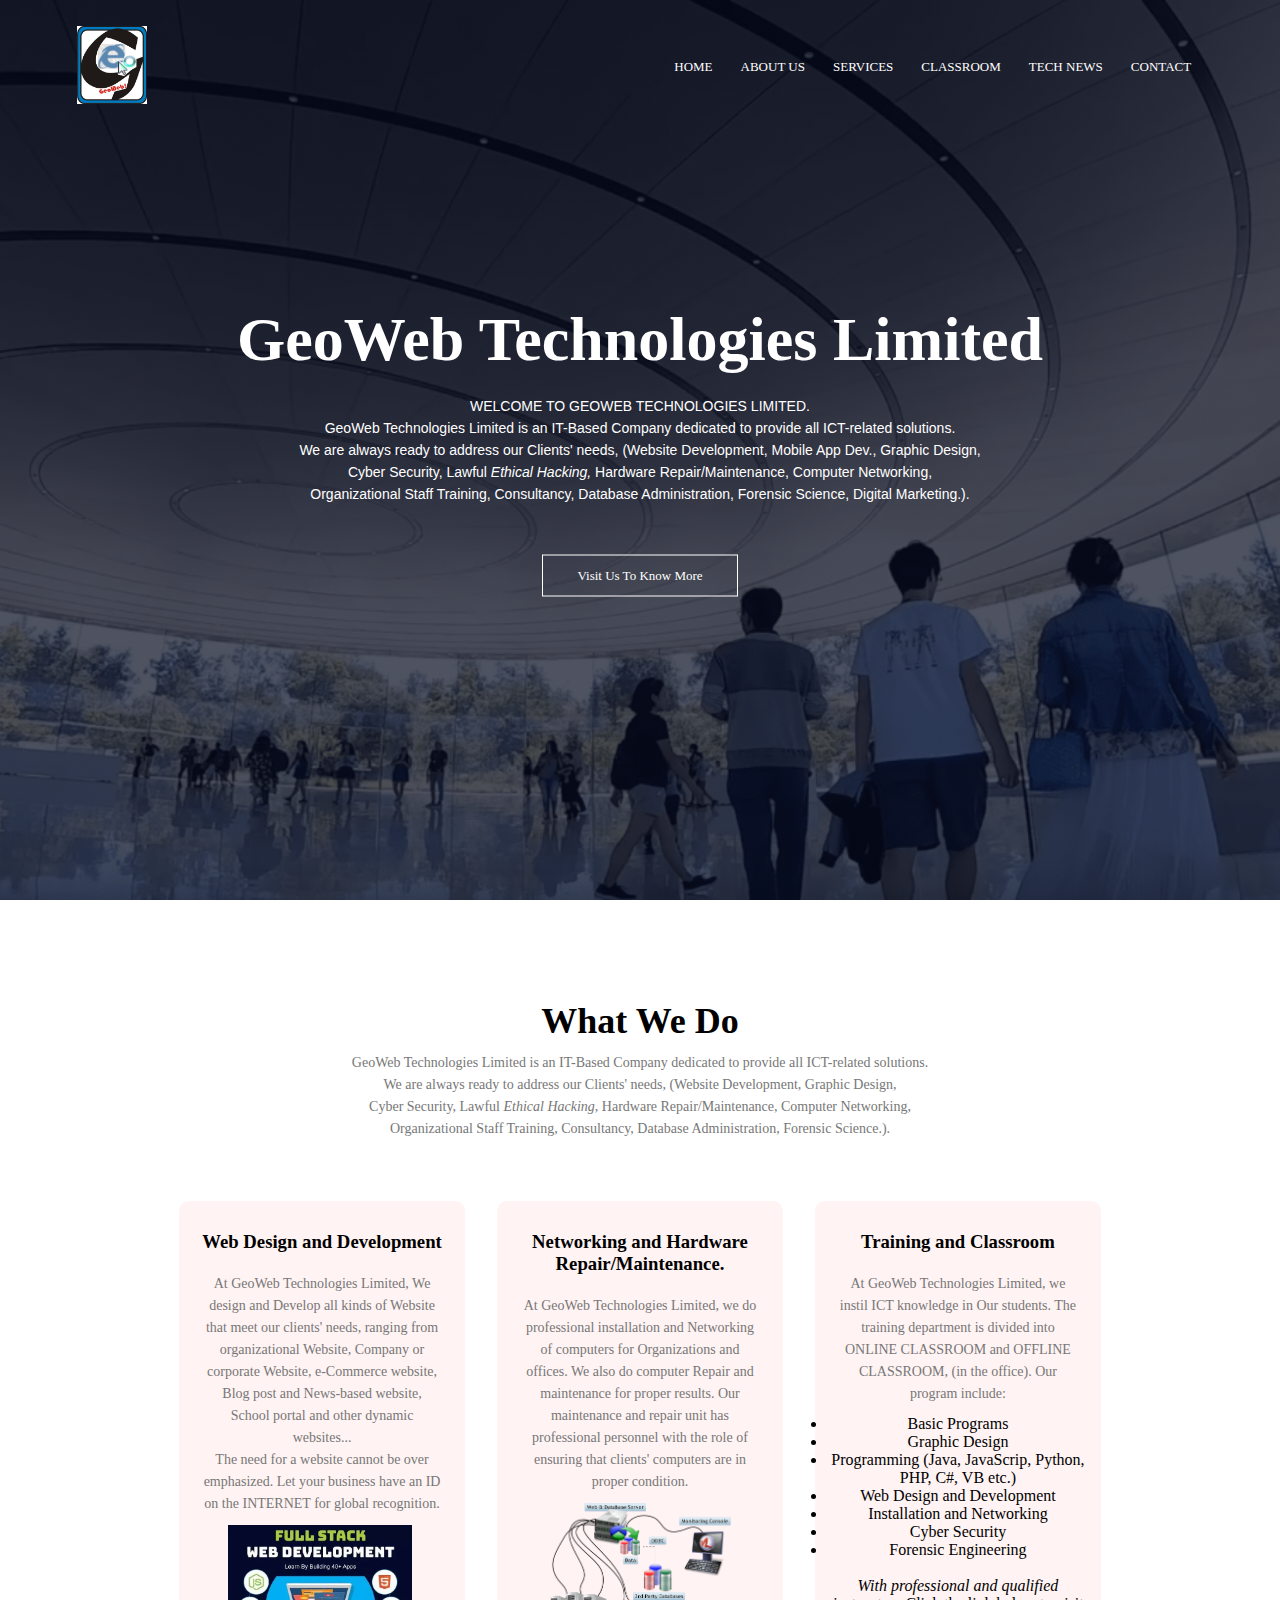
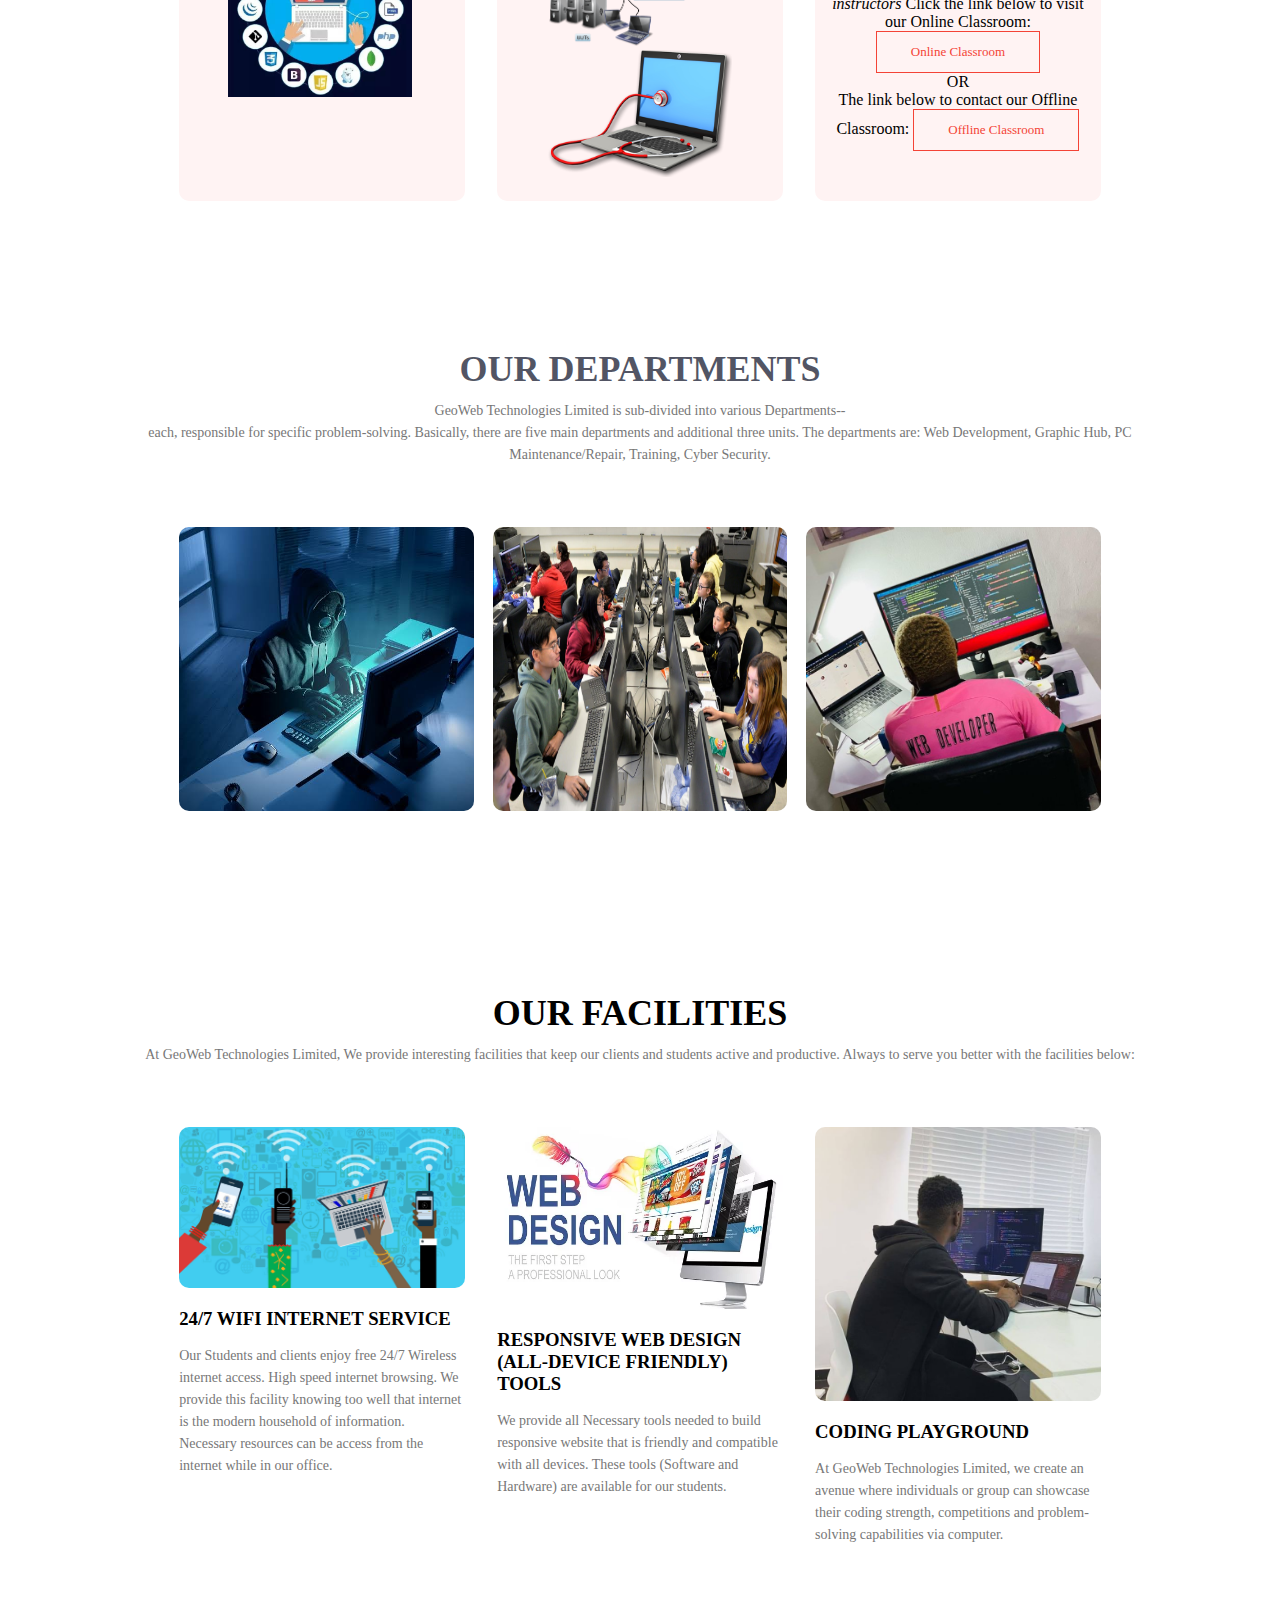
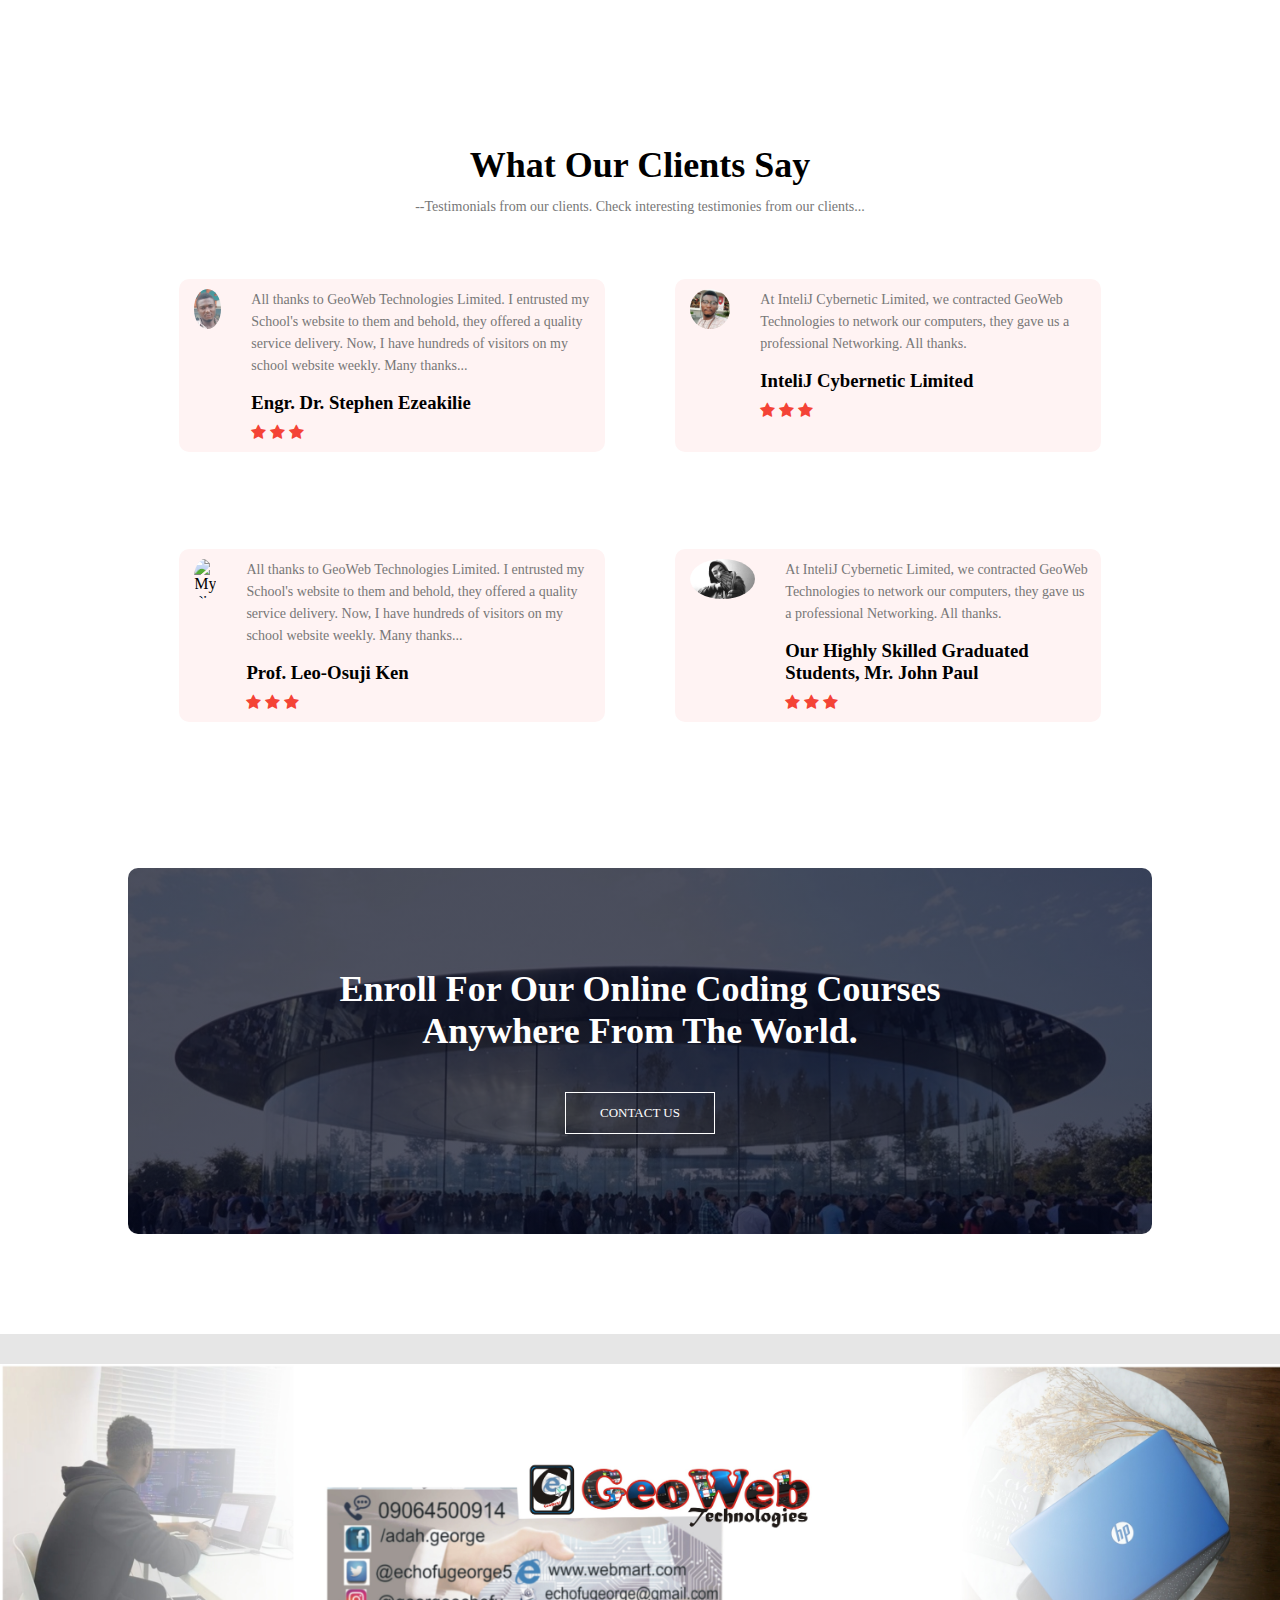
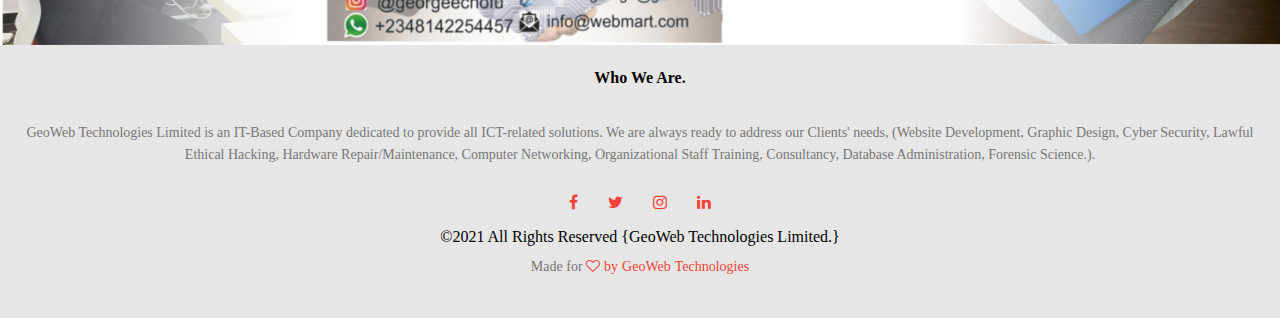
==== index.html @ 6d097b34 "Add files via upload" ====
<!DOCTYPE html>
<html lang="en">

<head>
    <meta charset="UTF-8">
    <meta http-equiv="X-UA-Compatible" content="IE=edge">
    <meta name="viewport" content="width=device-width, initial-scale=1.0">
    <meta name="description"
        content="Discover the innovative world of GeoWeb. The household of IDEA, INNOVATION, CREATIVITY... We touch lives from the base. Web Development, Graphic Design, Advertisement and many more">
    <title>GeoWeb Technologies Ltd.</title>
    <link rel="stylesheet" href="Style.css">
    <link rel="stylesheet" href="https://stackpath.bootstrapcdn.com/font-awesome/4.7.0/css/font-awesome.min.css">
   
    <link rel="icon" href="images/MyLogo.JPG" type="image/x-icon">
</head>

<body>
    <section class="header">
        <nav>
            <a href="index.html"><img src="images/MyLogo.JPG" alt="MyLogo"></a>
            <div class="nav-links" id="navLinks">
                <i class="fa fa-times" onclick="hideMenu()"></i>
                <ul>
                    <li><a href="index.html">HOME</a></li>
                    <li><a href="About.html">ABOUT US</a></li>
                    <li><a href="Sevices.html">SERVICES</a></li>
                    <li><a href="classroom.html">CLASSROOM</a></li>
                    <li><a href="TechNews.html">TECH NEWS</a></li>
                    <li><a href="Contact.html">CONTACT</a></li>
                </ul>
            </div>
            <i class="fa fa-bars" onclick="showMenu()"></i>
        </nav>
        <div class="text-box">
            <h1>GeoWeb Technologies Limited</h1>
            <p>
                <strong> WELCOME TO GEOWEB TECHNOLOGIES LIMITED. </strong> <br>
                GeoWeb Technologies Limited is an IT-Based Company dedicated to
                provide all ICT-related solutions. <br> We are always ready to address our
                Clients' needs, (Website Development, Mobile App Dev., Graphic Design, <br> Cyber Security,
                Lawful <em> Ethical Hacking,</em> Hardware Repair/Maintenance,
                Computer Networking, <br> Organizational Staff Training, Consultancy,
                Database Administration, Forensic Science, Digital Marketing.).
            </p>
            <a class="hero-btn" href="Contact.html">Visit Us To Know More</a>
        </div>

    </section>
    <!---What we do-->
    <section class="course">
        <h1>
            What We Do
        </h1>
        <p>GeoWeb Technologies Limited is an IT-Based Company dedicated to
            provide all ICT-related solutions. <br> We are always ready to address our
            Clients' needs, (Website Development, Graphic Design, <br> Cyber Security,
            Lawful <em> Ethical Hacking,</em> Hardware Repair/Maintenance,
            Computer Networking, <br> Organizational Staff Training, Consultancy,
            Database Administration, Forensic Science.).</p>
        <div class="row">
            <div class="course-col">
                <h3>Web Design and Development</h3>
                <p>
                    At GeoWeb Technologies Limited, We design and Develop all kinds of
                    Website that meet our clients' needs, ranging from organizational Website,
                    Company or corporate Website, e-Commerce website,
                    Blog post and News-based website, School portal and other dynamic websites...
                    <br> The need for a website cannot be over emphasized. Let your business have an ID on the INTERNET
                    for global recognition.
                </p>
                <img class="network" src="images/Advert/webtools.jpeg" alt="pic">
                <img class="network" src="images/accessories.jpg" alt="">
            </div>
            <div class="course-col">
                <h3>Networking and Hardware Repair/Maintenance.</h3>
                <p>
                    At GeoWeb Technologies Limited, we do professional installation and Networking of
                    computers for Organizations and offices. We also do computer Repair and maintenance for proper
                    results.
                    Our maintenance and repair unit has professional personnel with the role of
                    ensuring that clients' computers are in proper condition.

                </p>
                <img class="network1" src="images/network1.png" alt="pic">
                <img class="network" src="images/maint2.png" alt="pic">
            </div>
            <div class="course-col">
                <h3>Training and Classroom</h3>
                <p>
                    At GeoWeb Technologies Limited, we instil ICT knowledge in Our students.
                    The training department is divided into
                    <strong>ONLINE CLASSROOM</strong> and <strong>OFFLINE CLASSROOM,</strong> (in the office).
                    Our program include: <ul>
                        <li>Basic Programs</li>
                        <li>Graphic Design</li>
                        <li>Programming (Java, JavaScrip, Python, PHP, C#, VB etc.)</li>
                        <li>Web Design and Development</li>
                        <li>Installation and Networking</li>
                        <li>Cyber Security</li>
                        <li>Forensic Engineering </li>
                    </ul> <br>
                    <em> With professional and qualified instructors </em>

                
                Click the link below to visit our Online Classroom:
                <a href="https://classroom.google.com/" class="hero-btn red-btn">Online Classroom</a> <br> OR <br>
                The link below to contact our Offline Classroom:
                <a href="" class="hero-btn red-btn">Offline Classroom</a>
            </div>
        </div>
    </section>
    <!---Different Departments-->
    <section class="dept">
        <h1>OUR DEPARTMENTS</h1>
        <p>GeoWeb Technologies Limited is sub-divided into various Departments-- <br>
            each, responsible for specific problem-solving. Basically, there are five
            main departments and additional three units. The departments are:
            Web Development, Graphic Hub, PC Maintenance/Repair, Training, Cyber Security.

        </p>
        <div class="row">
            <div class="dept-col">
                <img src="images/Code/anonymous1.jpeg" alt="Dept 1">
                <div class="layer">
                    <h3>CYBER SECURITY</h3>
                </div>

            </div>
            <div class="dept-col">
                <img src="images/security.PNG" alt="Dept 1">
                <div class="layer">
                    <h3>TRAINING DEPT.</h3>
                </div>

            </div>
            <div class="dept-col">
                <img src="images/Code/codec1.png" alt="Dept 1">
                <div class="layer">
                    <h3>WEB DEVELOPMENT</h3>
                </div>

            </div>
        </div>
    </section>
    <!--Facilities-->
    <section class="facilities">
        <h1>OUR FACILITIES</h1>
        <p>
            At GeoWeb Technologies Limited, We provide interesting facilities
            that keep our clients and students active and productive. Always to
            serve you better with the facilities below:
        </p>
        <div class="row">
            <div class="facilities-col">
                <img src="images/wifi.jpg" alt="Computer lab">
                <h3>24/7 WIFI INTERNET SERVICE</h3>
                <P>
                    Our Students and clients enjoy free 24/7 Wireless internet access.
                    High speed internet browsing. We provide this facility knowing too
                    well that internet is the modern household of information. Necessary resources
                    can be access from the internet while in our office.
                </P>

            </div>
            <div class="facilities-col">
                <img src="images/web4.PNG" alt="Computer lab">
                <h3>RESPONSIVE WEB DESIGN (ALL-DEVICE FRIENDLY) TOOLS</h3>
                <P>
                    We provide all Necessary tools needed to build responsive website
                    that is friendly and compatible with all devices. These tools (Software and Hardware) are
                    available for our students.
                </P>
            </div>
            <div class="facilities-col">
                <img src="images/Code/codec2.png" alt="Computer lab">
                <h3>CODING PLAYGROUND</h3>
                <P>
                    At GeoWeb Technologies Limited, we create an avenue where individuals
                    or group can showcase their coding strength, competitions and problem-solving capabilities via
                    computer.

                </P>
            </div>
        </div>

    </section>
    <!--Testimonials-->
    <section class="testimonials">
        <h1>What Our Clients Say</h1>
        <p>
            --Testimonials from our clients. Check interesting testimonies
            from our clients...
        </p>
        <div class="row">
            <div class="testimonials-col">
                <img src="images/testimonial.jpg" alt="My Pic">
                <div>
                    <p>
                        All thanks to GeoWeb Technologies Limited. I entrusted my
                        School's website to them and behold, they offered a quality service
                        delivery. Now, I have hundreds of visitors on my school website weekly. Many thanks...
                    </p>
                    <h3>Engr. Dr. Stephen Ezeakilie</h3>
                    <i class="fa fa-star"></i>
                    <i class="fa fa-star"></i>
                    <i class="fa fa-star"></i>
                    <i class="fa fa-star-0"></i>
                </div>
            </div>
            <div class="testimonials-col">
                <img src="images/testimonial2.jpg" alt="Group Pic">
                <div>
                    <p>
                        At InteliJ Cybernetic Limited, we contracted GeoWeb Technologies to network our
                        computers, they gave us a professional Networking. All thanks.
                    </p>
                    <h3>InteliJ Cybernetic Limited</h3>
                    <i class="fa fa-star"></i>
                    <i class="fa fa-star"></i>
                    <i class="fa fa-star"></i>
                    <i class="fa fa-star-half-0"></i>
                </div>
            </div>
        </div>
        <div class="row">
            <div class="testimonials-col">
                <img src="images/jj.jpg" alt="My Pic">
                <div>
                    <p>
                        All thanks to GeoWeb Technologies Limited. I entrusted my
                        School's website to them and behold, they offered a quality service
                        delivery. Now, I have hundreds of visitors on my school website weekly. Many thanks...
                    </p>
                    <h3>Prof. Leo-Osuji Ken</h3>
                    <i class="fa fa-star"></i>
                    <i class="fa fa-star"></i>
                    <i class="fa fa-star"></i>
                    <i class="fa fa-star-0"></i>
                </div>
            </div>
            <div class="testimonials-col">
                <img src="images/powerful.jpeg" alt="Group Pic">
                <div>
                    <p>
                        At InteliJ Cybernetic Limited, we contracted GeoWeb Technologies to network our
                        computers, they gave us a professional Networking. All thanks.
                    </p>
                    <h3>Our Highly Skilled Graduated Students, Mr. John Paul</h3>
                    <i class="fa fa-star"></i>
                    <i class="fa fa-star"></i>
                    <i class="fa fa-star"></i>
                    <i class="fa fa-star-half-0"></i>
                </div>
            </div>
        </div>
    </section>
    <!--Call To Action-->
    <section class="cta">
        <h1>
            Enroll For Our Online Coding Courses <br> Anywhere From
            The World.
        </h1>
        <a class="hero-btn" href="Contact.html">CONTACT US</a>
    </section>

    <!--Footer-->
    <section class="footer">
        <img class="geoweb" src="images/GeoWeb1.JPG" alt="footer Pic">
        <h4>
            Who We Are.
        </h4>
        <p>
            GeoWeb Technologies Limited is an IT-Based Company dedicated to provide all ICT-related solutions.
            We are always ready to address our Clients' needs, (Website Development, Graphic Design,
            Cyber Security, Lawful Ethical Hacking, Hardware Repair/Maintenance, Computer Networking,
            Organizational Staff Training, Consultancy, Database Administration, Forensic Science.).
        </p>
        <div class="icons">
            <i class="fa fa-facebook"></i>
            <i class="fa fa-twitter"></i>
            <i class="fa fa-instagram"></i>
            <i class="fa fa-linkedin"></i> <br>
            &COPY;2021 All Rights Reserved {GeoWeb Technologies Limited.}
        </div>
        <p>Made for <i class="fa fa-heart-o"> by GeoWeb Technologies</i></p>
        
    </section>

    <script>
        var navLinks = document.getElementById("navLinks");

        function showMenu() {
            navLinks.style.right = "0";
        }

        function hideMenu() {
            navLinks.style.right = "200px";
        }
    </script>
</body>

</html>
---- Style.css ----
* {
  margin: 0;
  padding: 0;
}
.header {
  min-height: 100vh;
  width: 100%;
  background-image: linear-gradient(rgba(4, 9, 30, 0.7), rgba(4, 9, 30, 0.7)),
    url(images/7.png);
  background-position: center;
  background-size: cover;
  position: relative;
}
nav {
  display: flex;
  padding: 2% 6%;
  justify-content: space-between;
  align-items: center;
}
nav img {
  width: 70px;
}
.nav-links {
  flex: 1;
  text-align: right;
}
.nav-links ul li {
  list-style: none;
  display: inline-block;
  padding: 8px 12px;
  position: relative;
}
.nav-links ul li a {
  color: white;
  text-decoration: none;
  font-size: 13px;
}
.nav-links ul li::after {
  content: "";
  width: 0%;
  height: 2px;
  background: #f44336;
  display: block;
  align-self: auto;
  transition: 0.5s;
}
.nav-links ul li:hover::after {
  width: 100%;
}
.text-box {
  width: 90%;
  color: #fff;
  position: absolute;
  top: 50%;
  left: 50%;
  transform: translate(-50%, -50%);
  text-align: center;
}
.text-box h1 {
  font-size: 62px;
}
.text-box p {
  margin: 10px 0 40px;
  font-size: 14px;

  font-family: Arial, Helvetica, sans-serif;
  color: #fff;
}
.hero-btn {
  display: inline-block;
  text-decoration: none;
  color: #fff;
  border: 1px solid #fff;
  padding: 12px 34px;
  font-size: 13px;
  background: transparent;
  position: relative;
  cursor: pointer;
}
.hero-btn:hover {
  border: 1px solid #f44336;
  background: #f44336;
  transition: 1s;
}
nav .fa {
  display: none;
}
@media (max-width: 700px) {
  .text-box h1 {
    font-size: 20px;
  }
  .nav-links ul li {
    display: block;
  }
  .nav-links {
    position: fixed;
    background: #f44336;
    height: 100vh;
    width: 200px;
    top: 0;
    right: -200px;
    text-align: left;
    z-index: 2;
    transition: 1s;
  }
  nav .fa {
    display: block;
    color: #fff;
    margin: 10px;
    font-size: 22px;
    cursor: pointer;
  }
  .nav-links ul {
    padding: 30px;
  }
}
/*-----What we do -----*/
.course {
  width: 80%;
  margin: auto;
  text-align: center;
  padding-top: 100px;
}
h1 {
  font-size: 36px;
  font-weight: 600;
}
p {
  color: #777;
  font-size: 14px;
  font-weight: 300;
  line-height: 22px;
  padding: 10px;
}
.row {
  margin: 5%;
  display: flex;
  justify-content: space-between;
}
.course-col {
  flex-basis: 31%;
  background: #fff3f3;
  border-radius: 10px;
  margin-bottom: 5%;
  padding: 20px 12px;
  box-sizing: border-box;
}
h3 {
  text-align: center;
  font-weight: 600;
  margin: 10px 0;
}
.course-col:hover {
  box-shadow: 0 0 20px 0px rgba(0, 0, 0, 0.4);
}
@media (max-width: 700px) {
  .row {
    flex-direction: column;
  }
}
.network {
  width: 70%;
}
.network1 {
  width: 70%;
}
/*-Department Section-*/
.dept {
  width: 80%;
  margin: auto;
  text-align: center;
  padding-top: 50px;
  color: rgba(4, 9, 30, 0.7);
}
.dept-col {
  flex-basis: 32%;
  border-radius: 10px;
  margin-bottom: 30px;
  position: relative;
  overflow: hidden;
}
.dept-col img {
  width: 100%;
  height: 100%;
  display: block;
}
.layer {
  background: transparent;
  width: 100%;
  height: 100%;
  position: absolute;
  top: 0;
  left: 0;
  transition: 1s;
}
.layer:hover {
  background: rgba(226, 0, 0, 0.7);
}
.layer h3 {
  width: 100%;
  font-weight: 500;
  color: #fff;
  font-size: 26px;
  bottom: 0;
  left: 50%;
  transform: translateX(-50%);
  position: absolute;
  opacity: 0;
  transition: 1s;
}
.layer:hover h3 {
  bottom: 49%;
  opacity: 1;
}
/*--OUR FACILITIES--*/
.facilities {
  width: 80%;
  margin: auto;
  text-align: center;
  padding-top: 100px;
}
.facilities-col {
  flex-basis: 31%;
  border-radius: 10px;
  margin-bottom: 5%;
  text-align: left;
}
.facilities-col img {
  width: 100%;
  border-radius: 10px;
}
.facilities-col p {
  padding: 0;
}

.facilities-col h3 {
  margin-top: 16px;
  margin-bottom: 15px;
  text-align: left;
}
/*--Testimonials---*/
.testimonials {
  width: 80%;
  margin: auto;
  padding-top: 100px;
  text-align: center;
}
.testimonials-col {
  flex-basis: 44%;
  border-radius: 10px;
  margin-bottom: 5%;
  text-align: left;
  background: #fff3f3;
  padding: 10px;
  cursor: pointer;
  display: flex;
}
.testimonials-col img {
  height: 40px;
  margin-left: 5px;
  margin-right: 30px;
  border-radius: 50%;
}
.testimonials-col p {
  padding: 0;
}
.testimonials-col h3 {
  margin-top: 15px;
  text-align: left;
}
.testimonials-col .fa {
  color: #f44336;
}
@media (max-width: 700px) {
  .testimonials-col img {
    margin-left: 5px;
    margin-right: 15px;
  }
}
/*Call To Action*/
.cta {
  margin: 100px auto;
  width: 80%;
  background-image: linear-gradient(rgba(4, 9, 30, 0.7), rgba(4, 9, 30, 0.7)),
    url(images/6.jpg);
  background-position: center;
  background-size: cover;
  border-radius: 10px;
  text-align: center;
  padding: 100px 0;
}
.cta h1 {
  color: #fff;
  margin-bottom: 40px;
  padding: 0;
}
@media (max-width: 700px) {
  .cta h1 {
    font-size: 24px;
  }
}
.footer {
  width: 100%;
  text-align: center;
  padding: 30px 0;
  background-color: rgba(146, 145, 145, 0.233);
}
.footer h4 {
  margin-bottom: 25px;
  margin-top: 20px;
  font-weight: 600;
}
.icons .fa {
  color: #f44336;
  margin: 0 13px;
  cursor: pointer;
  padding: 18px 0;
}
.fa-heart-o {
  color: #f44336;
}
.geoweb {
  margin: 0;
  padding: 0;
  width: 100%;
}

/*------About Us Page-----*/
.sub-header {
  height: 50vh;
  width: 100%;
  background-image: linear-gradient(rgba(4, 9, 30, 0.7), rgba(4, 9, 30, 0.7)),
    url(images/11.jpg);
  background-position: center;
  background-size: cover;
  text-align: center;
  color: #fff;
}
.sub-header h1 {
  margin-top: 100px;
}
.about-us {
  width: 80;
  margin: auto;
  padding-top: 80px;
  padding-bottom: 50px;
}
.about-col {
  flex-basis: 48%;
  padding: 30px 2px;
  color: black;
  font-size: large;
}
.about-col img {
  width: 100%;
}
.about-col h1 {
  padding-top: 0;
}
.about-col p {
  padding: 15px 0 25px;
}
.red-btn {
  border: 1px solid #f44336;
  background: transparent;
  color: #f44336;
}
.red-btn:hover {
  color: #fff;
}
.location {
  text-align: center;
}
.services-header {
  height: 50vh;
  width: 100%;
  background-image: linear-gradient(rgba(4, 9, 30, 0.7), rgba(4, 9, 30, 0.7)),
    url(images/2.jpg);
  background-position: center;
  background-size: cover;
  text-align: center;
  color: #fff;
}
.services-header h1 {
  margin-top: 100px;
}

/*--Contact Us Page--*/
.location {
  width: 80%;
  margin: auto;
  padding: 80px 0;
}
.location iframe {
  width: 100%;
}
.contact-us {
  width: 80%;
  margin: auto;
}
.contact-col {
  flex-basis: 48%;
  margin-bottom: 30px;
}
.contact-col div {
  display: flex;
  align-items: center;
  margin-bottom: 40px;
}

.contact-col input,
.contact-col textarea {
  width: 100%;
  padding: 15px;
  margin-bottom: 17px;
  outline: none;
  border: 1px solid #ccc;
  box-sizing: border-box;
}
.microsoft {
  width: 80%;
  padding-top: 20px;
}
/*---Classroom Page----*/
.classroom-header {
  height: 50vh;
  width: 100%;
  background-image: linear-gradient(rgba(4, 9, 30, 0.7), rgba(4, 9, 30, 0.7)),
    url(images/online-classroom.jpg);
  background-position: center;
  background-size: cover;
  text-align: center;
  color: #fff;
}
.online {
  margin-top: 100px;
}

/*----Tech News----*/
.tech-header {
  height: 50vh;
  width: 100%;
  background-image: linear-gradient(rgba(4, 9, 30, 0.7), rgba(4, 9, 30, 0.7)),
    url(images/cyber.jpg);
  background-position: center;
  background-size: cover;
  text-align: center;
  color: #fff;
}
.tech {
  margin-top: 100px;
}
#pic{
   border-radius: 18px;
}
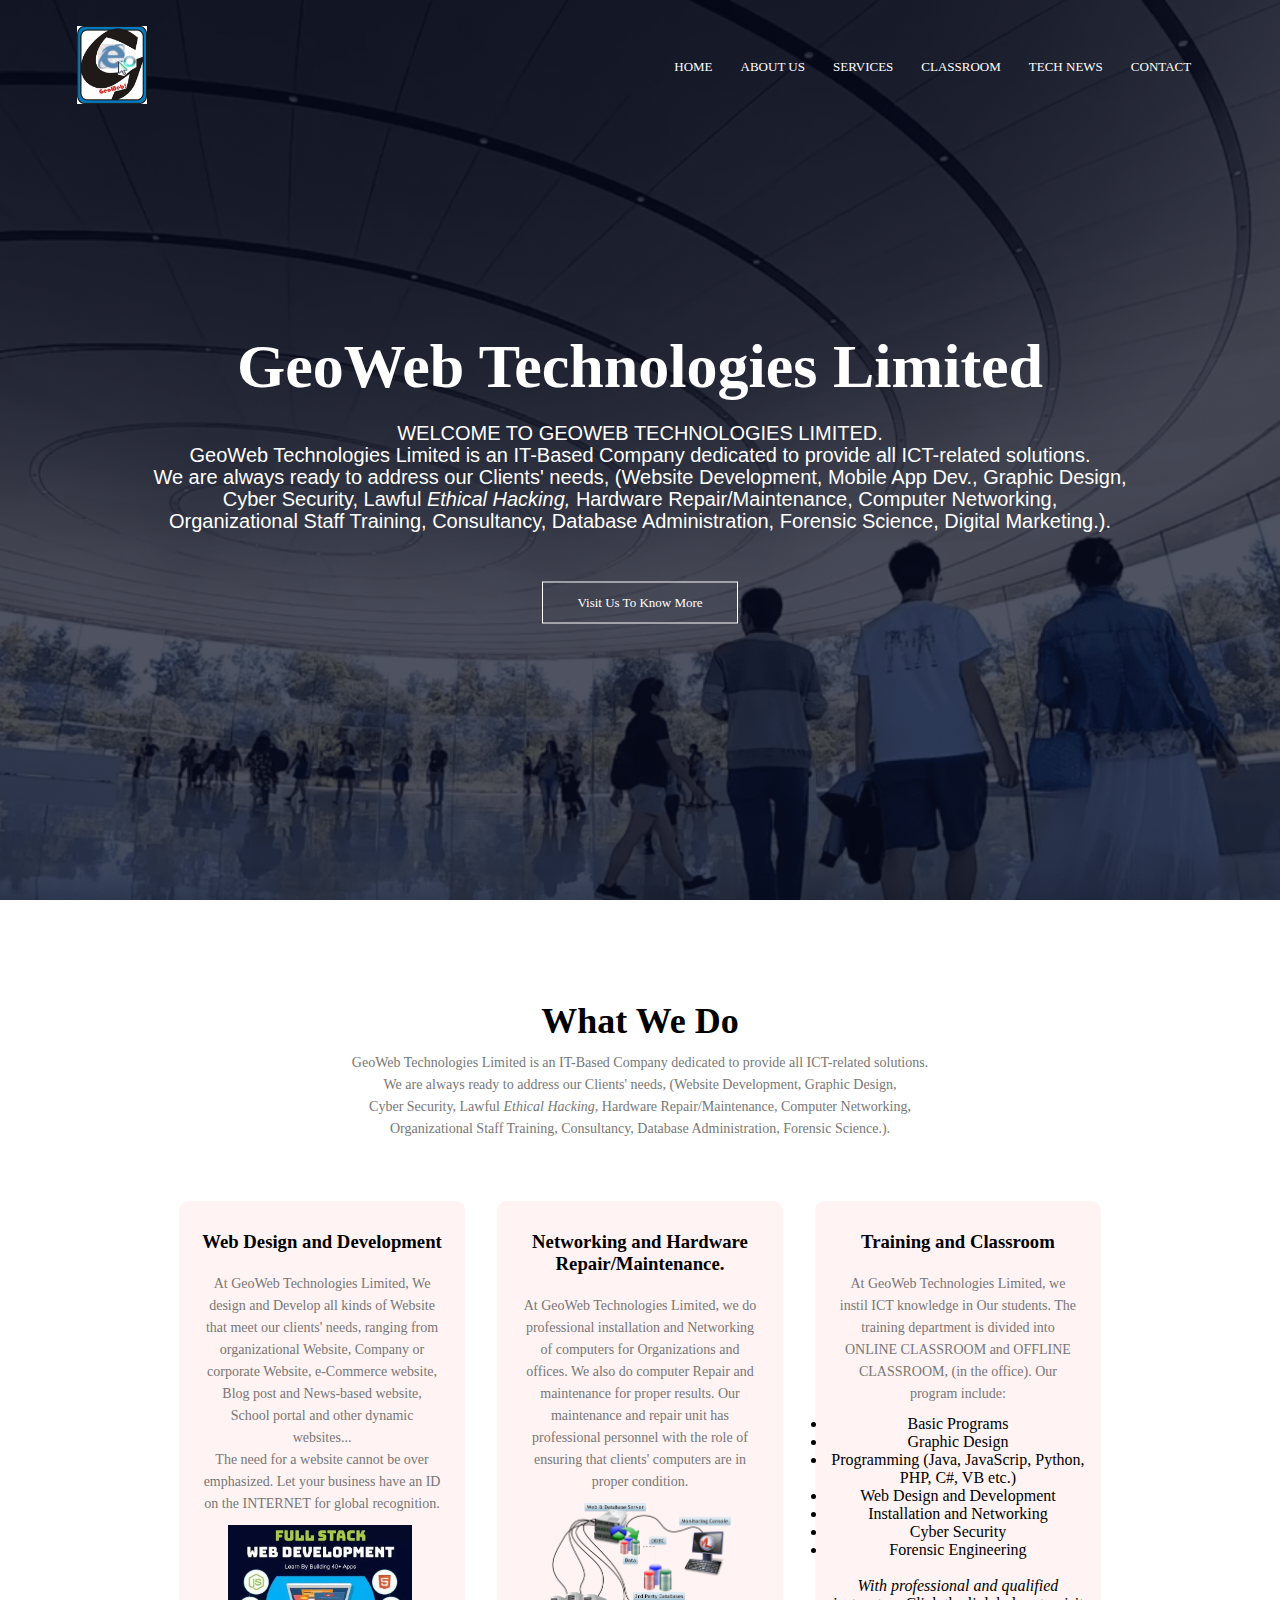
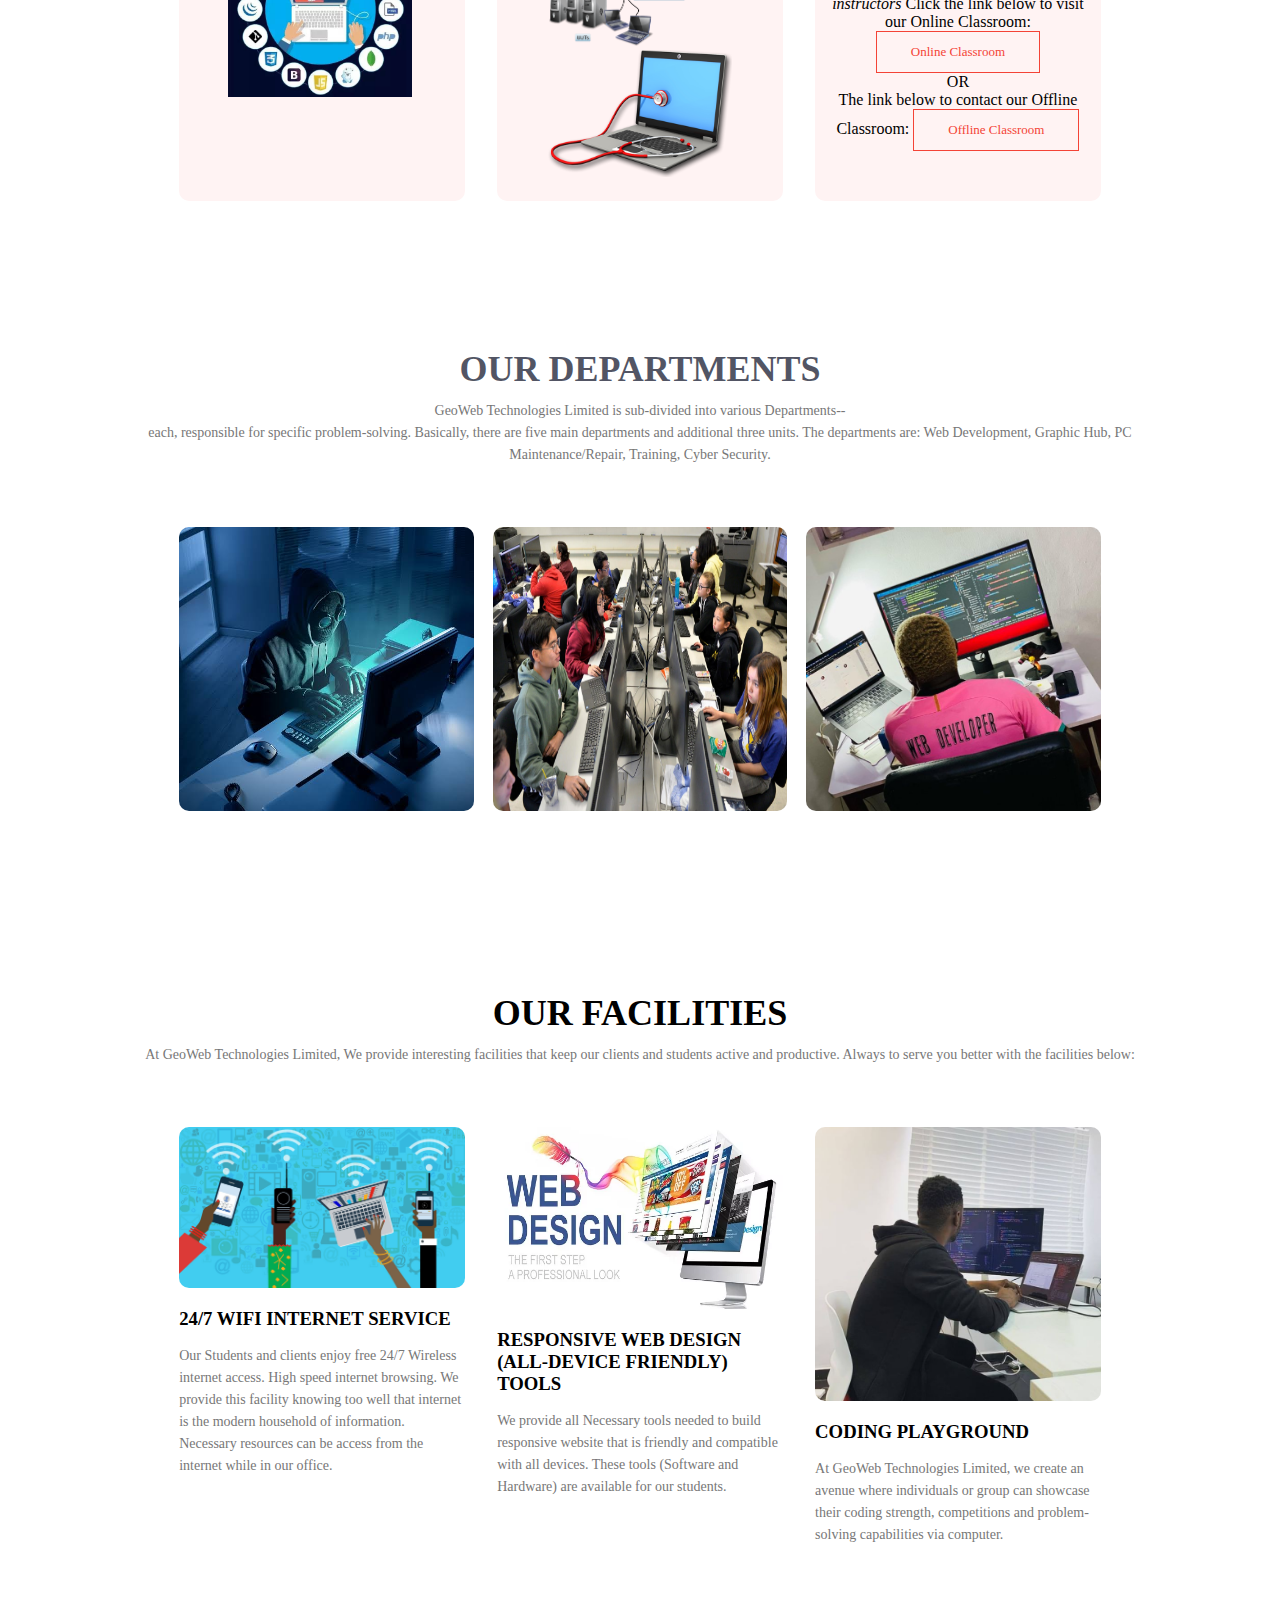
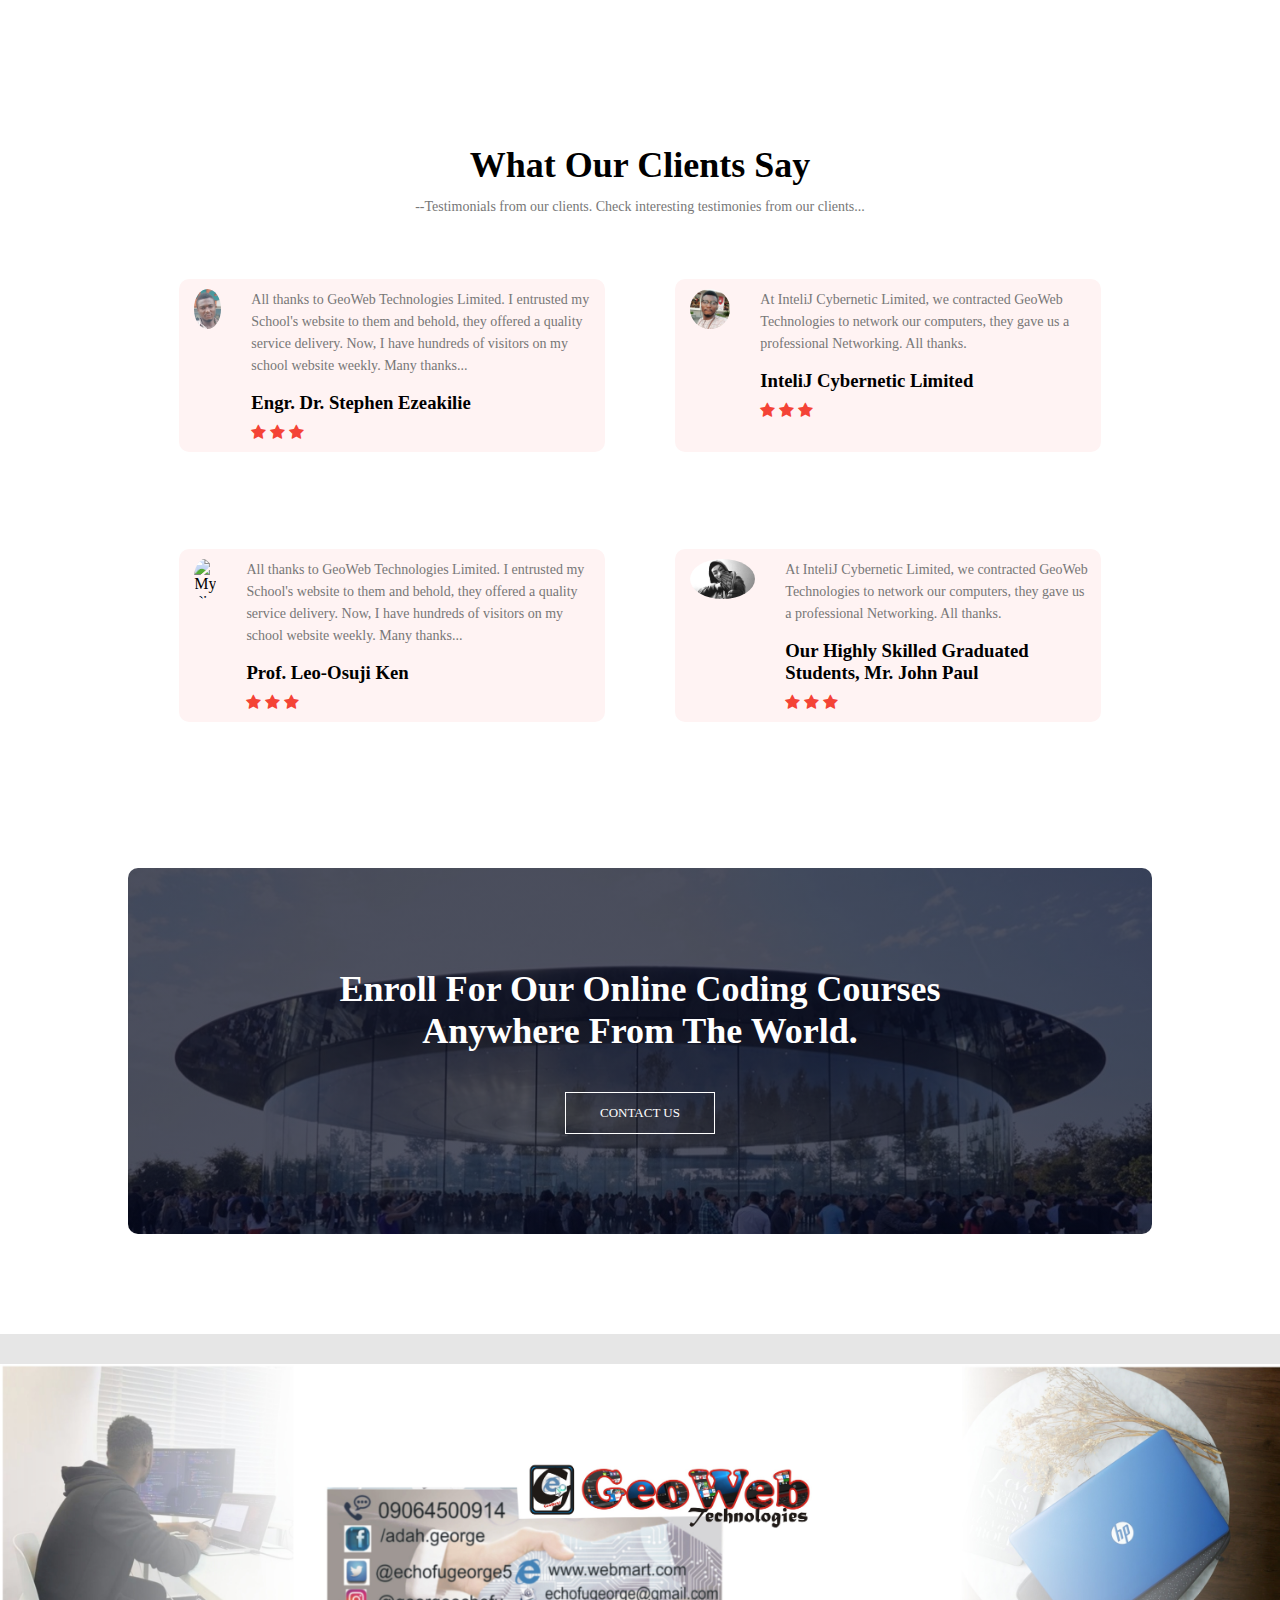
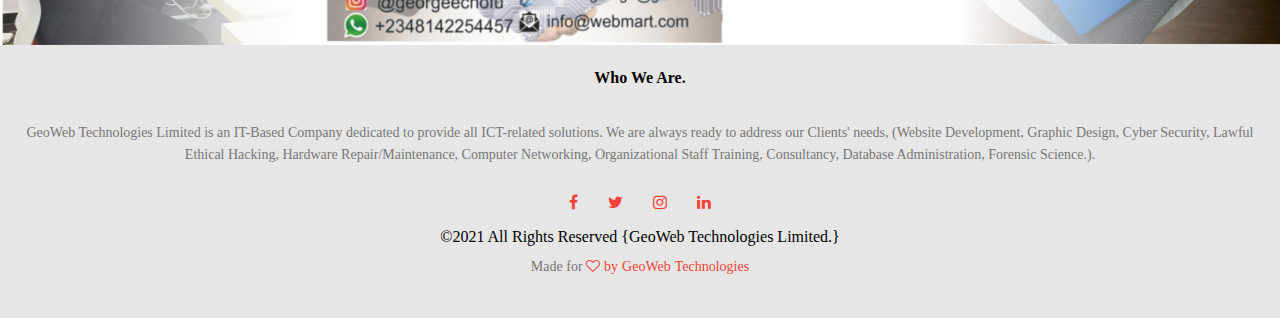
==== commit e888291a: "Update index.html" ====
--- a/index.html
+++ b/index.html
@@ -32,6 +32,9 @@
             <i class="fa fa-bars" onclick="showMenu()"></i>
         </nav>
         <div class="text-box">
+            </br>
+            </br>
+            </br>
             <h1>GeoWeb Technologies Limited</h1>
             <p>
                 <strong> WELCOME TO GEOWEB TECHNOLOGIES LIMITED. </strong> <br>
--- a/Style.css
+++ b/Style.css
@@ -61,7 +61,7 @@
 }
 .text-box p {
   margin: 10px 0 40px;
-  font-size: 14px;
+  font-size: 20px;
 
   font-family: Arial, Helvetica, sans-serif;
   color: #fff;
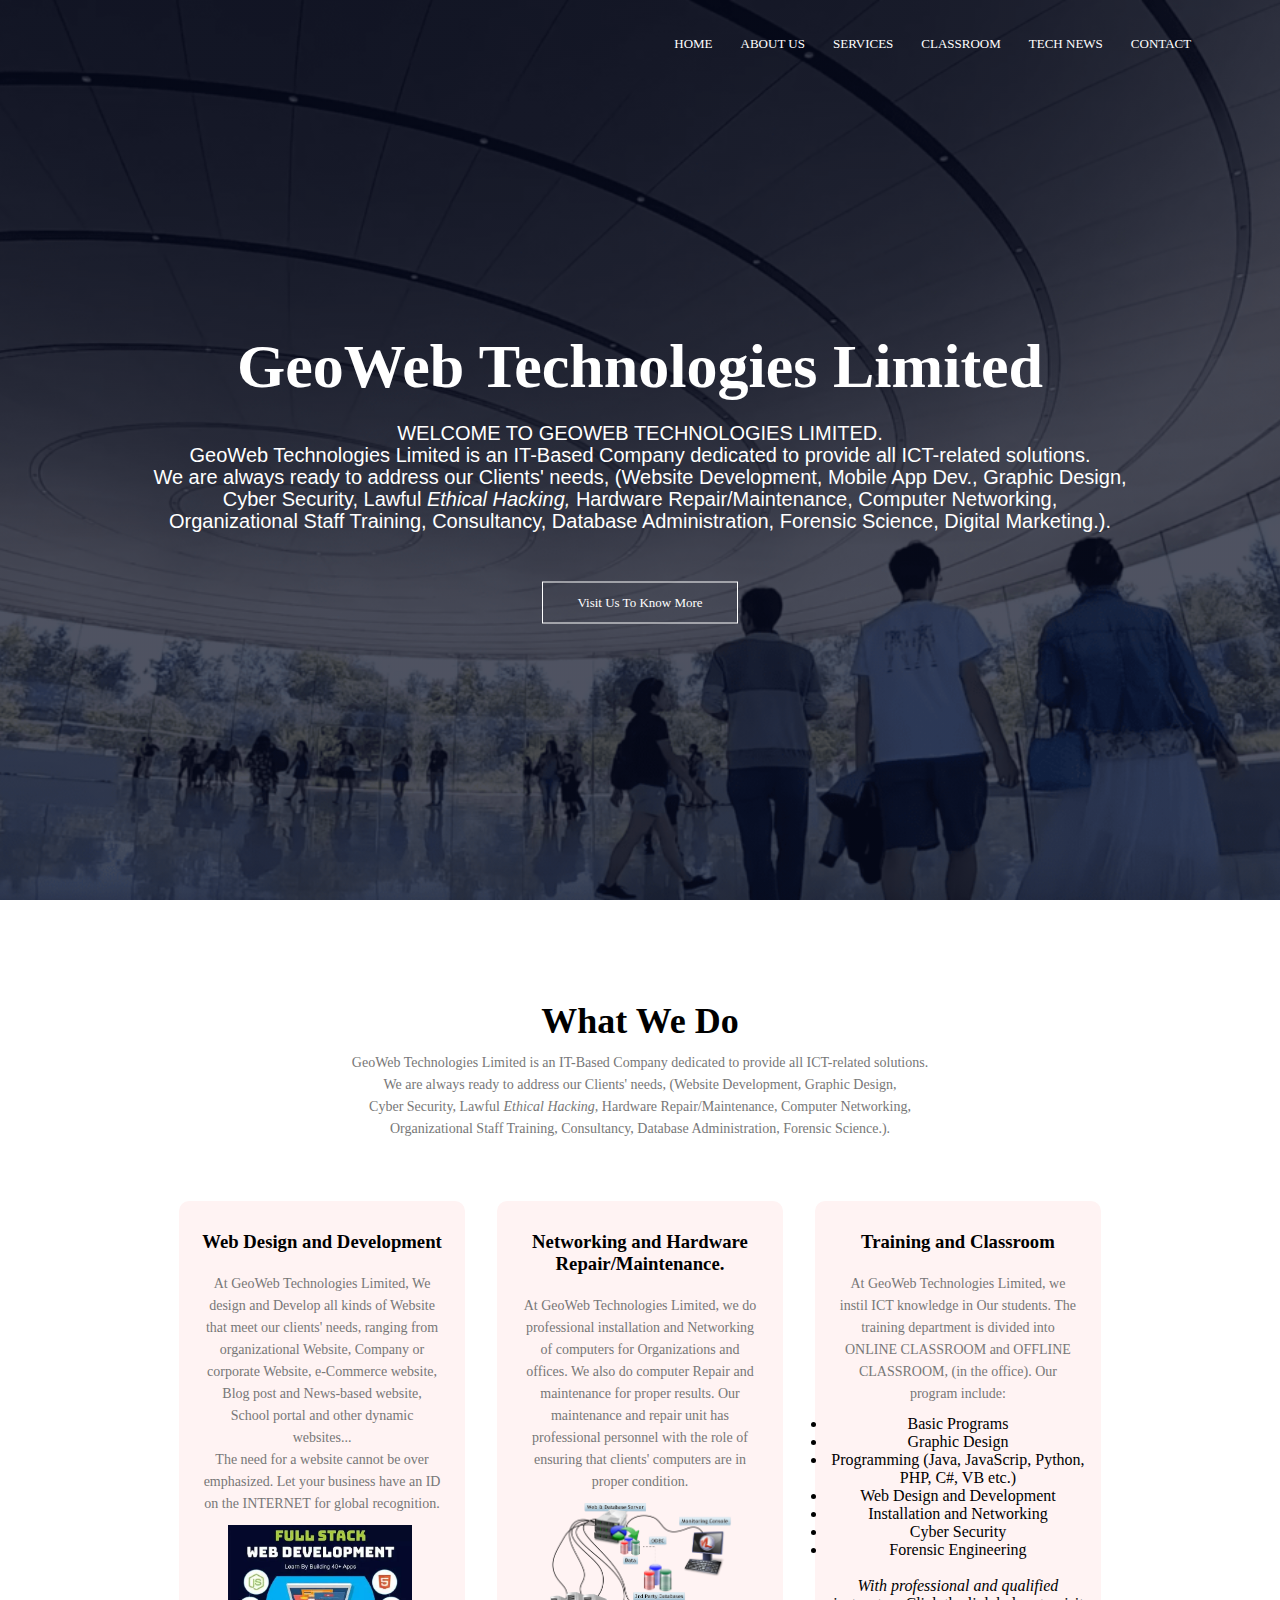
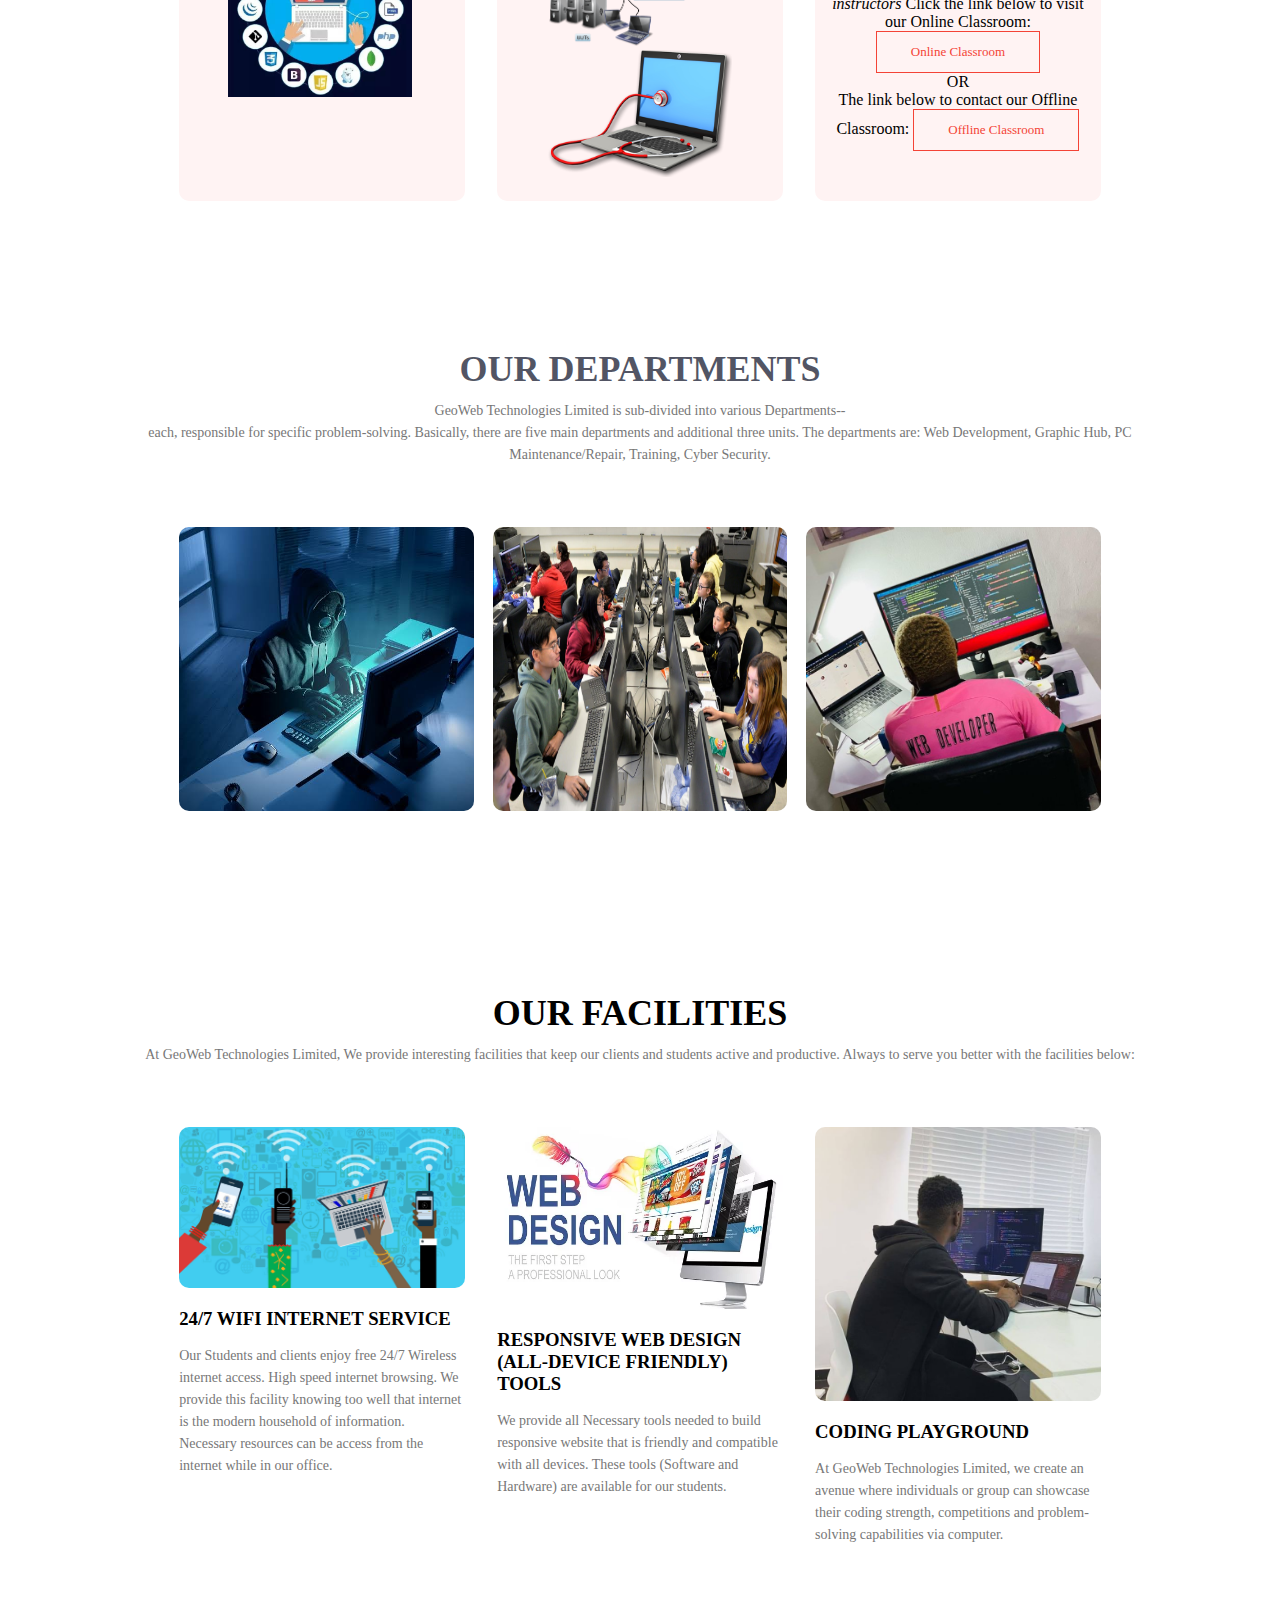
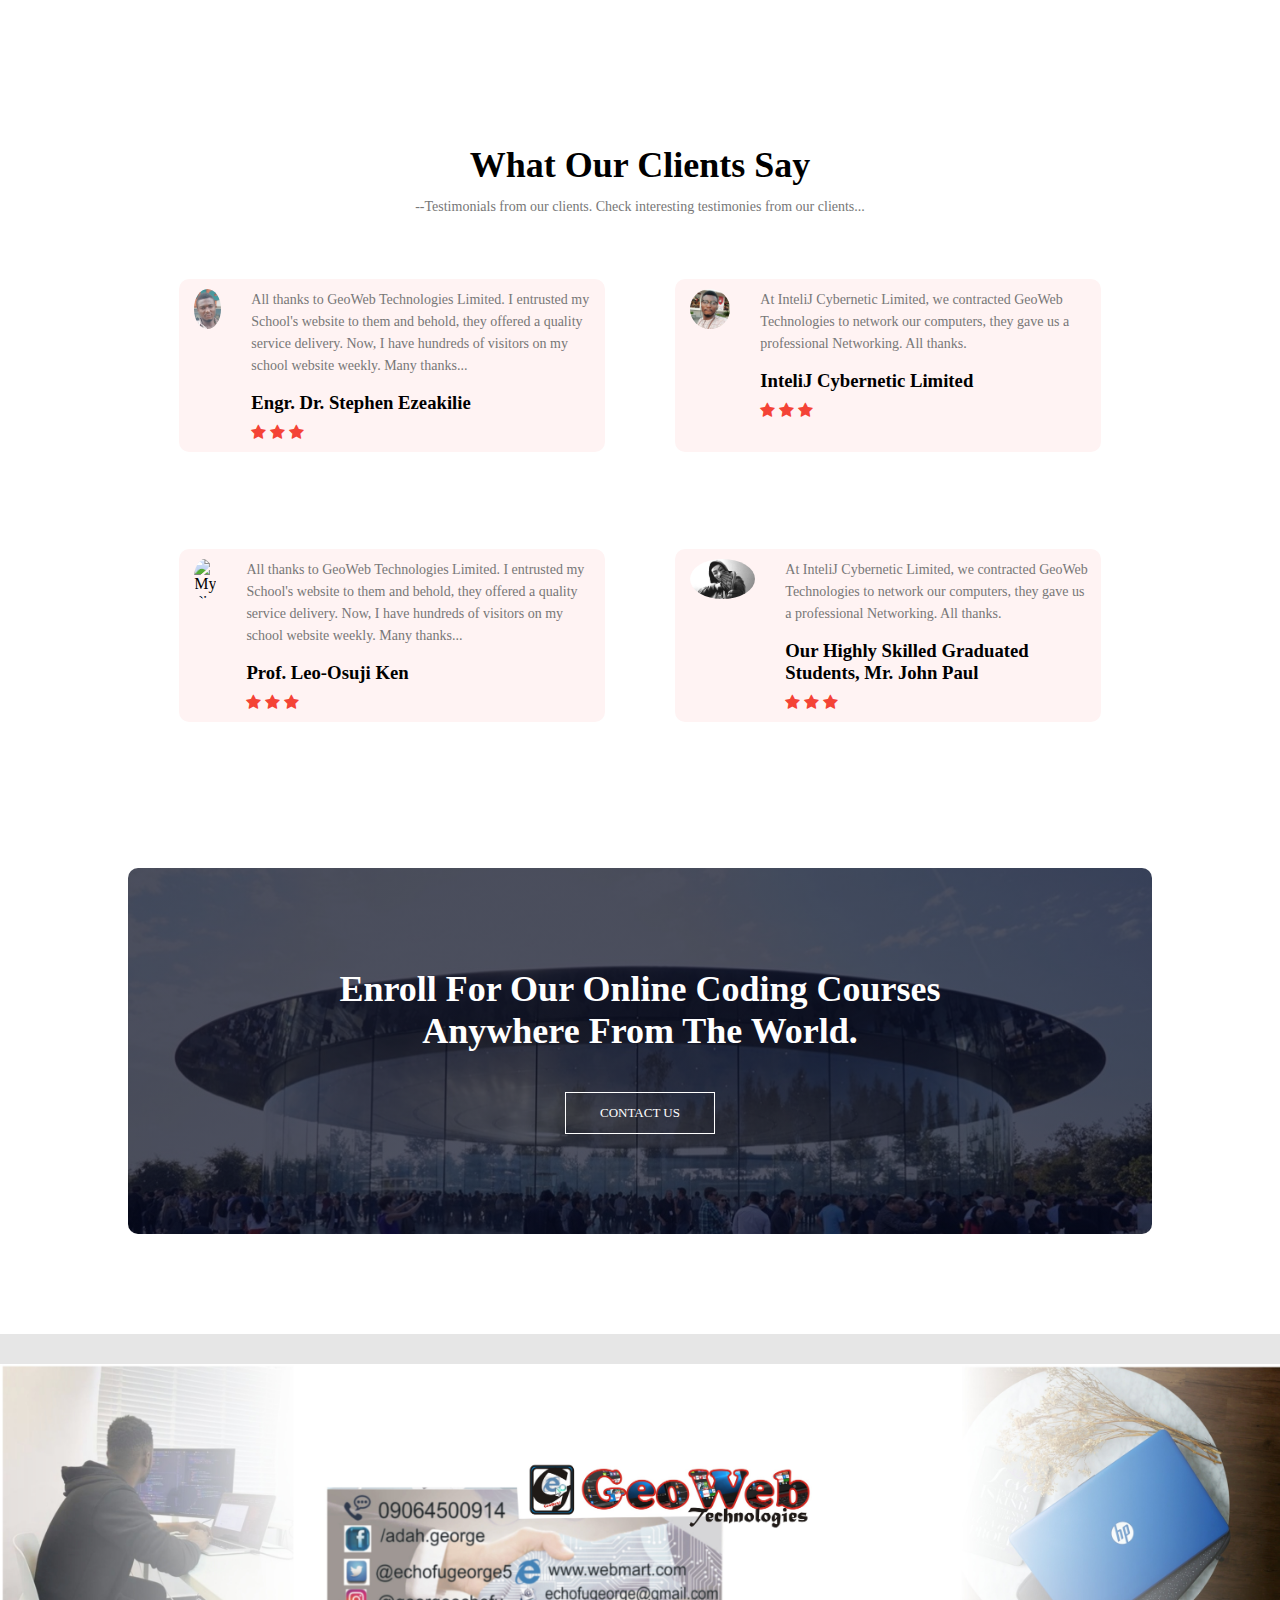
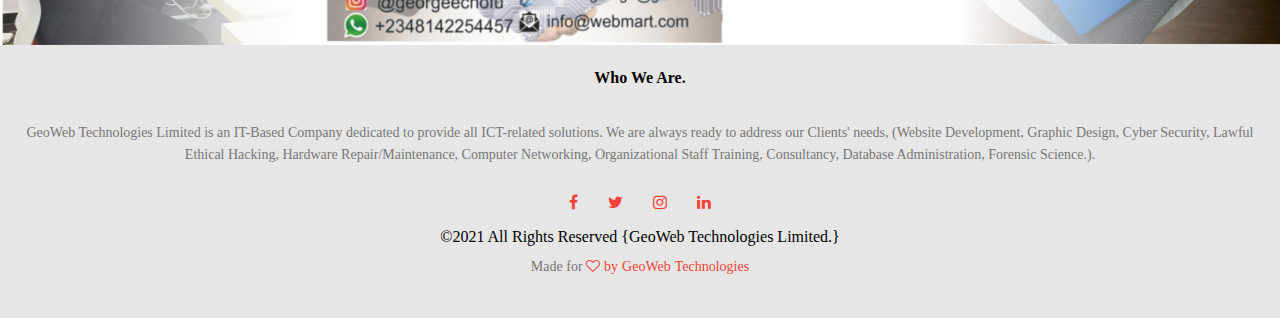
==== commit 3a69e65d: "Update index.html" ====
--- a/index.html
+++ b/index.html
@@ -17,7 +17,7 @@
 <body>
     <section class="header">
         <nav>
-            <a href="index.html"><img src="images/MyLogo.JPG" alt="MyLogo"></a>
+          <!--  <a href="index.html"><img src="images/MyLogo.JPG" alt="MyLogo"></a> -->
             <div class="nav-links" id="navLinks">
                 <i class="fa fa-times" onclick="hideMenu()"></i>
                 <ul>
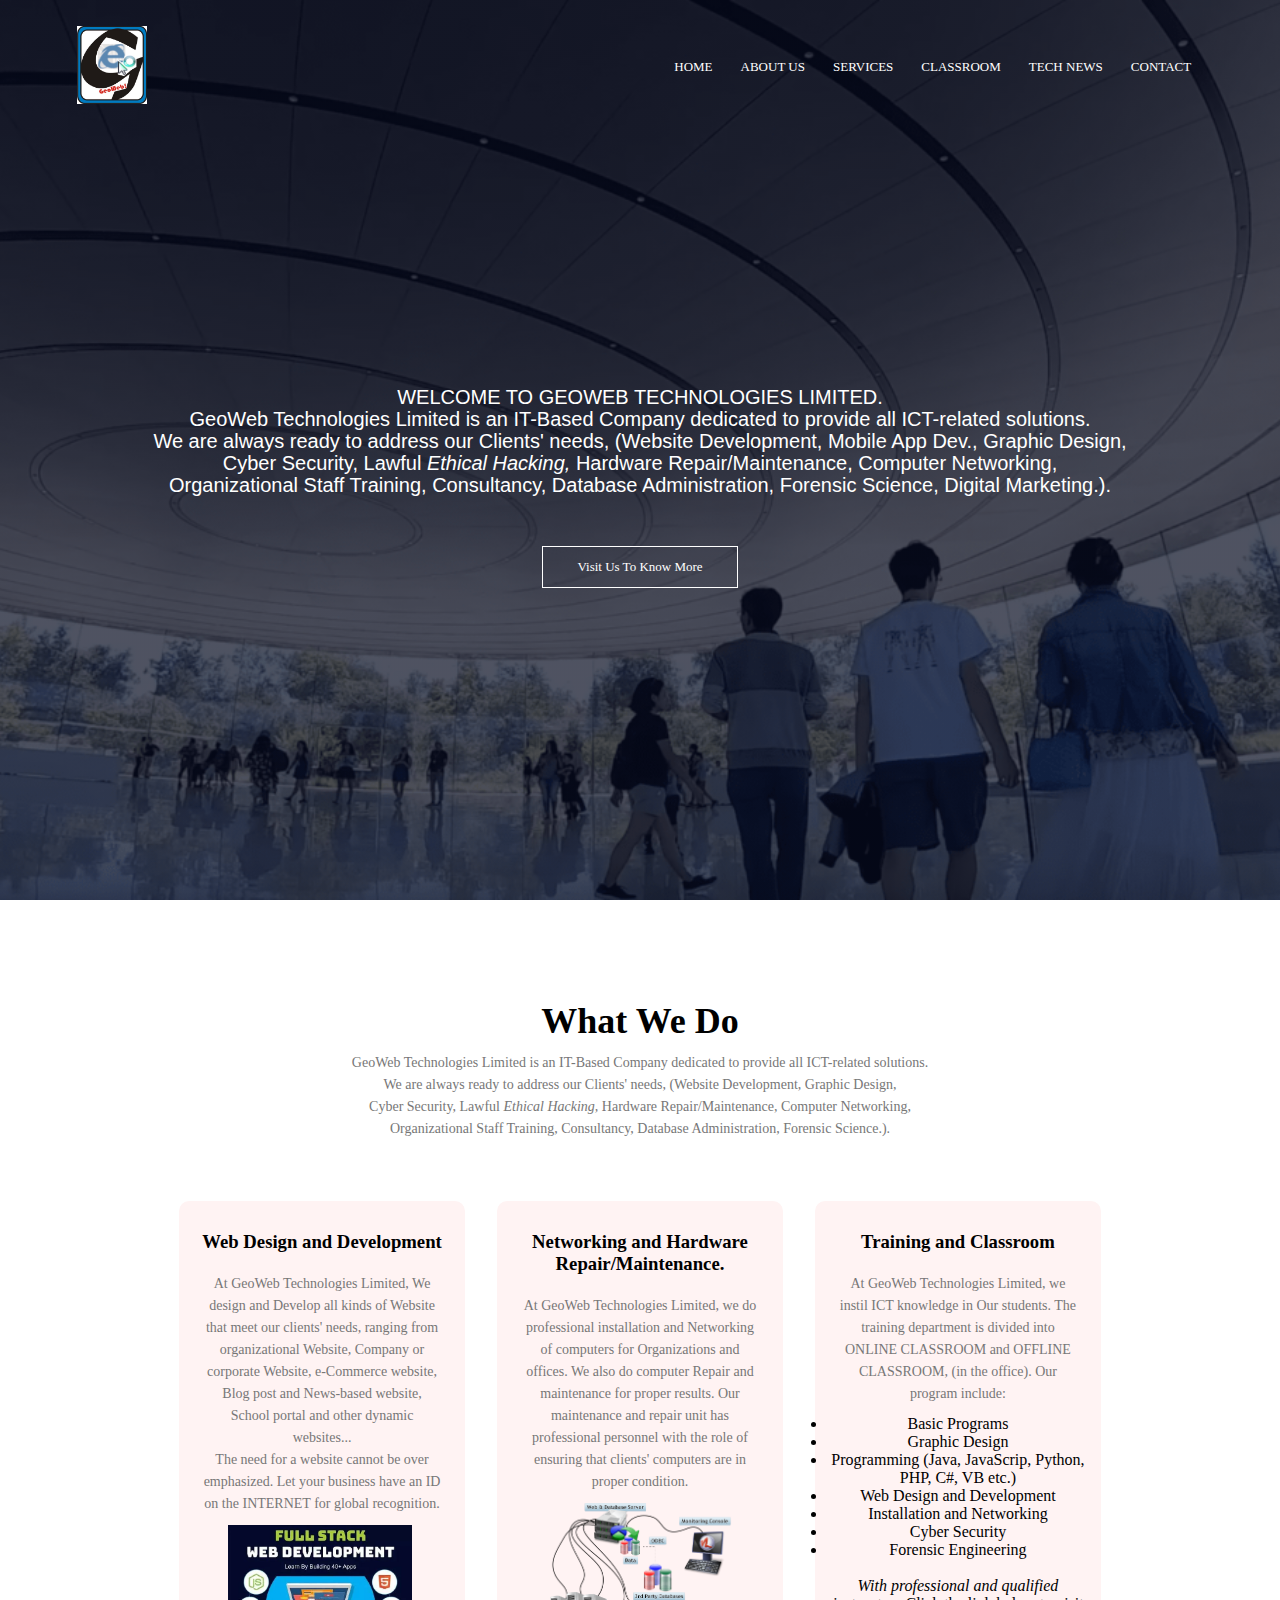
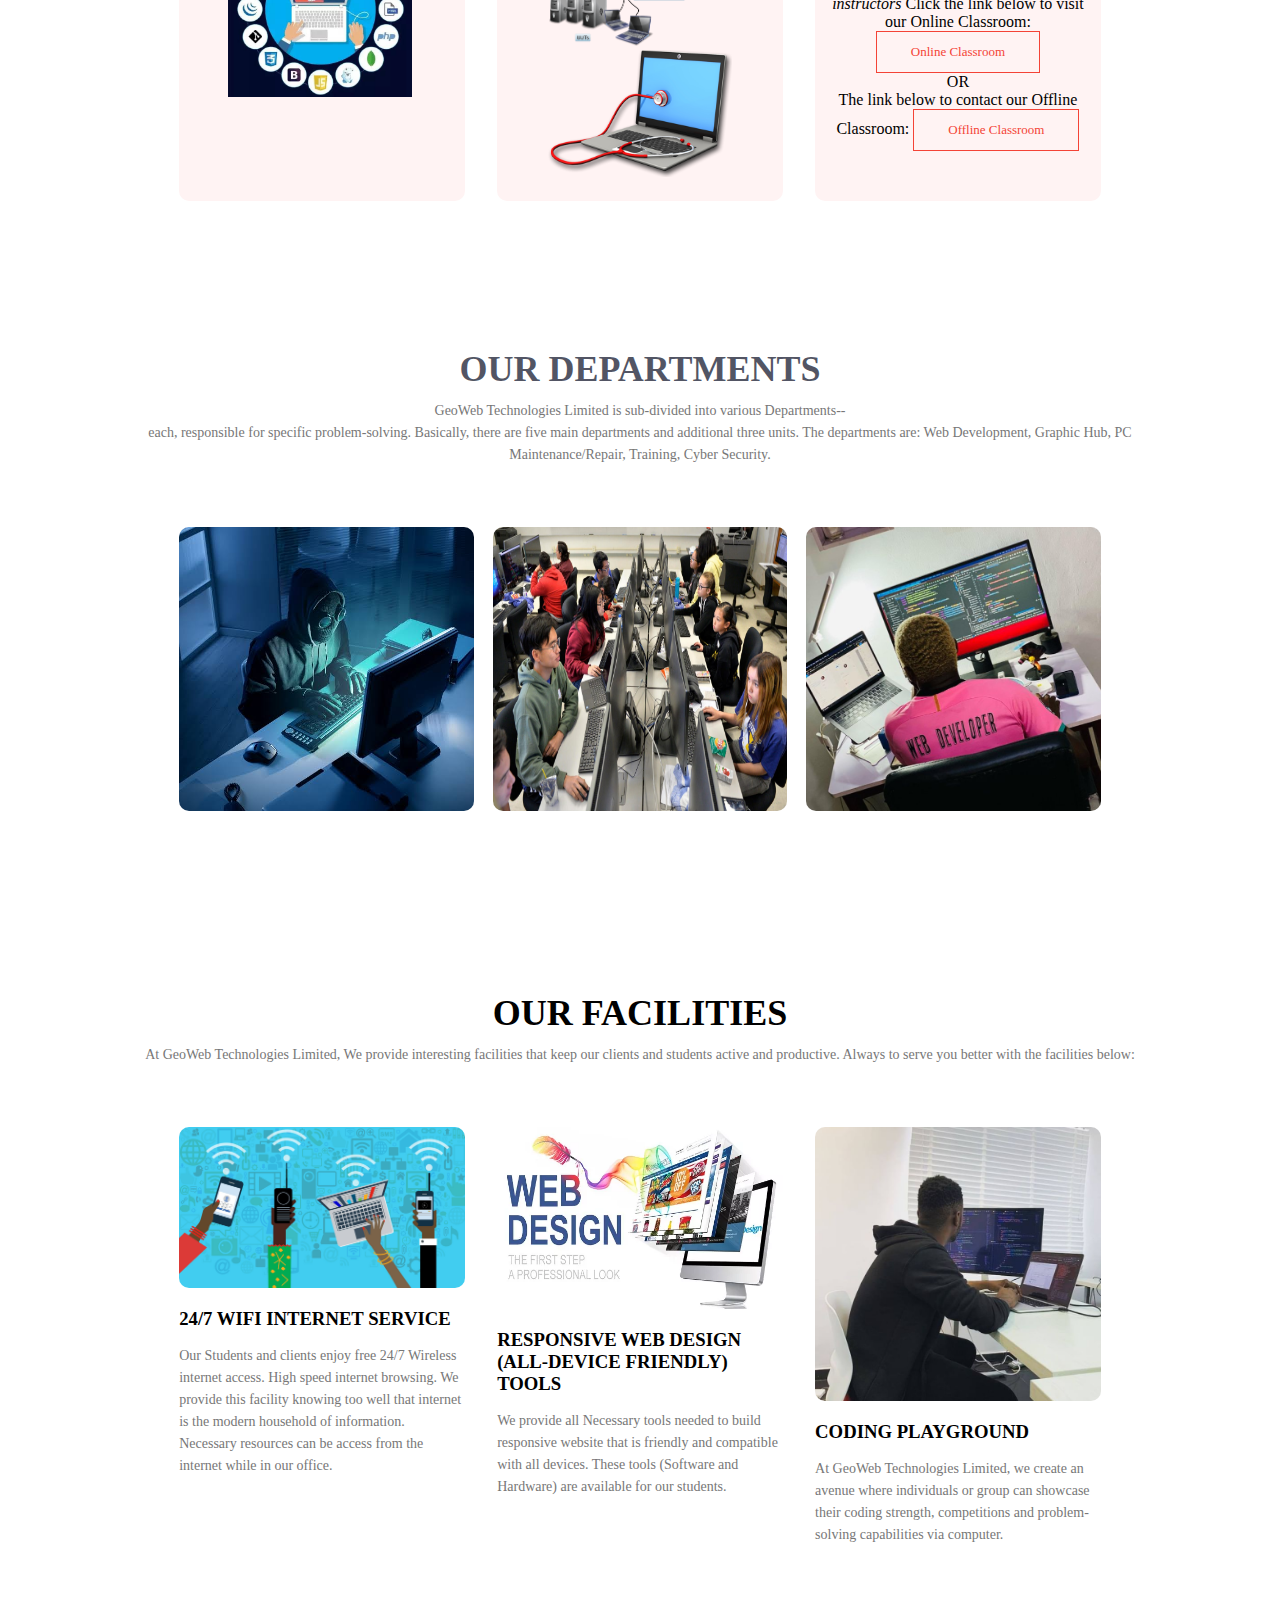
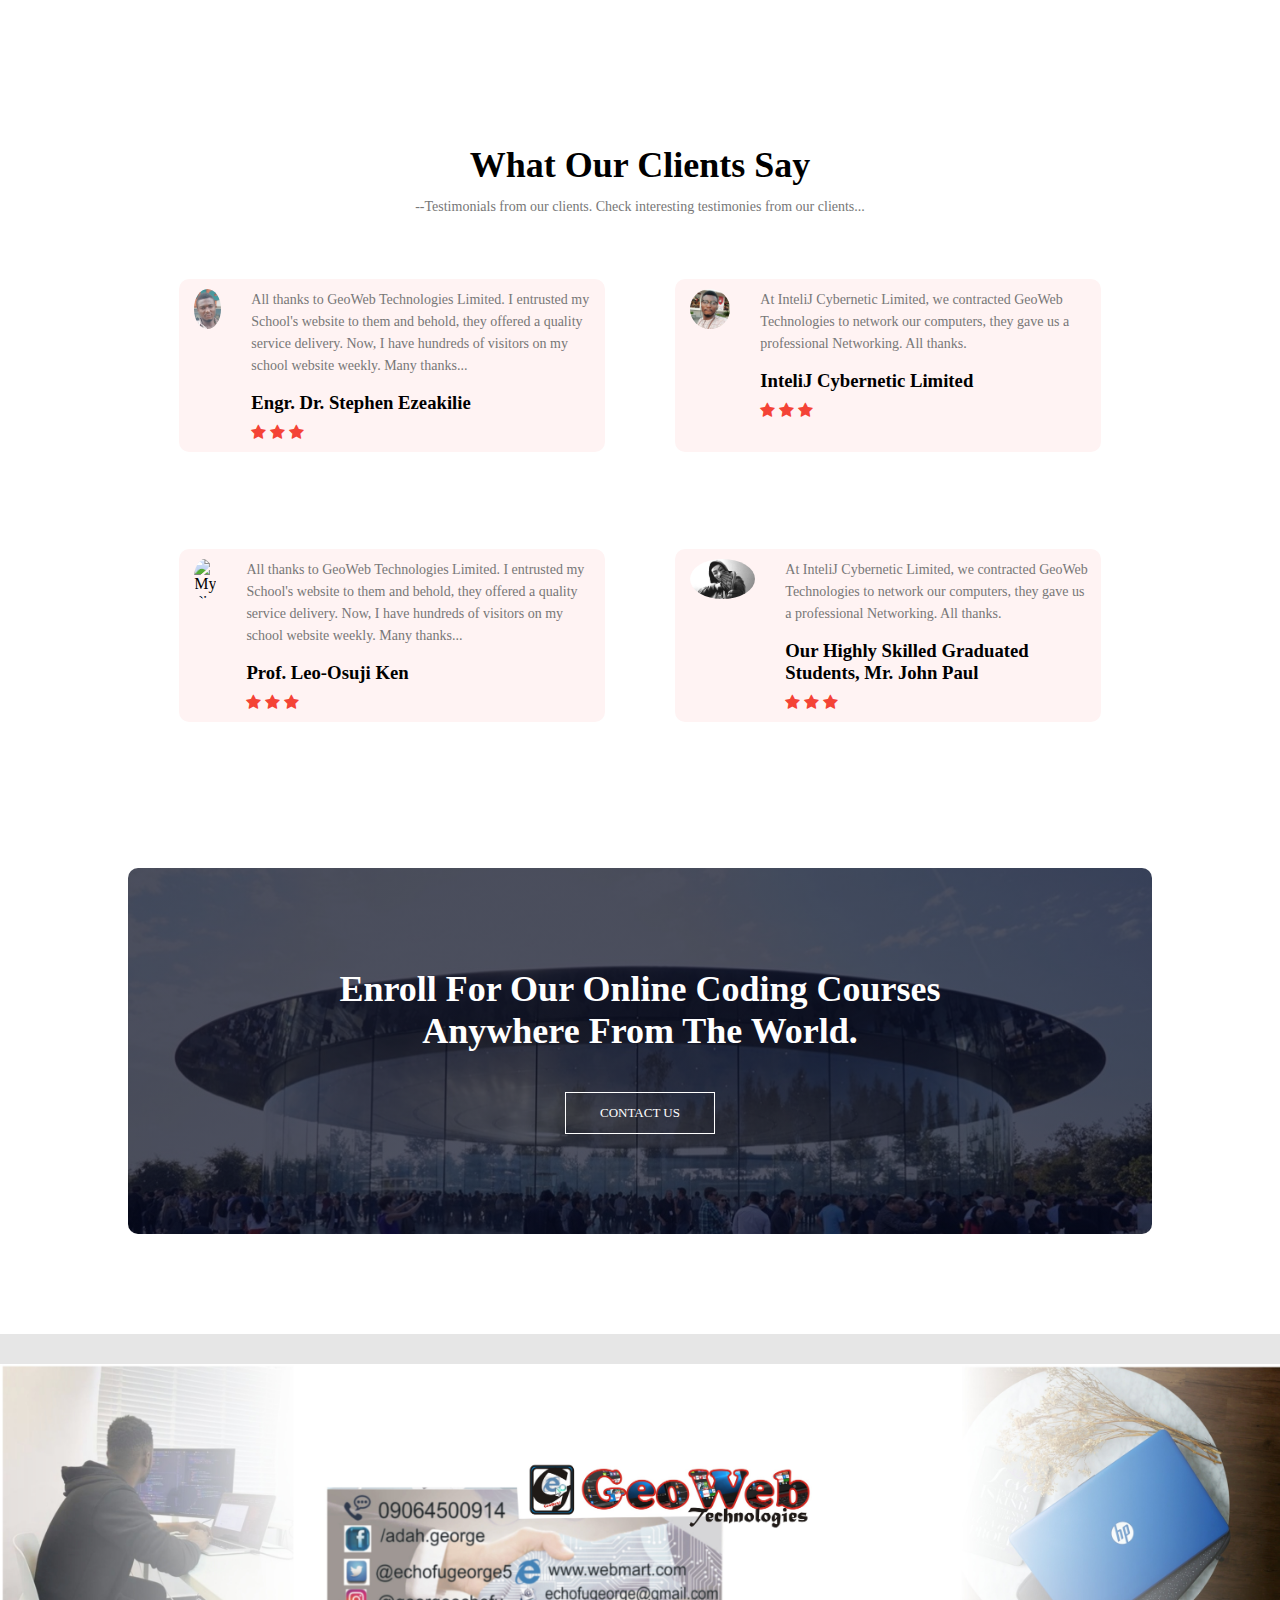
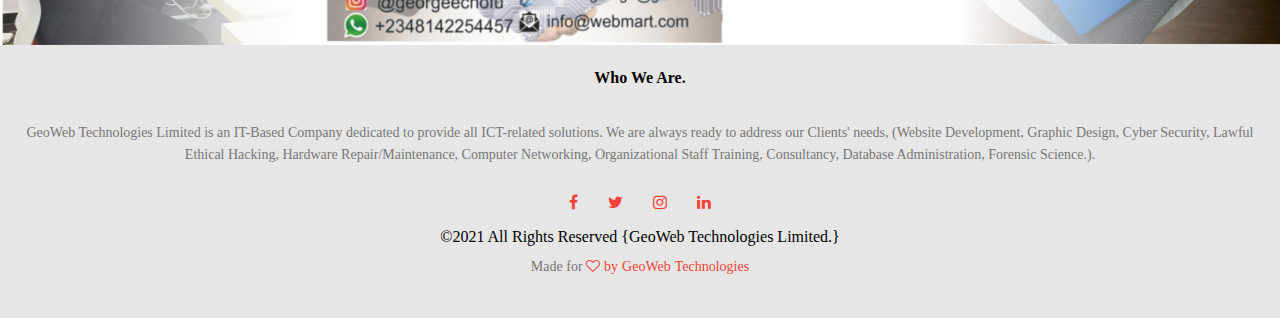
==== commit 22568cf0: "Update index.html" ====
--- a/index.html
+++ b/index.html
@@ -17,7 +17,7 @@
 <body>
     <section class="header">
         <nav>
-          <!--  <a href="index.html"><img src="images/MyLogo.JPG" alt="MyLogo"></a> -->
+           <a href="index.html"><img src="images/MyLogo.JPG" alt="MyLogo">
             <div class="nav-links" id="navLinks">
                 <i class="fa fa-times" onclick="hideMenu()"></i>
                 <ul>
@@ -35,7 +35,7 @@
             </br>
             </br>
             </br>
-            <h1>GeoWeb Technologies Limited</h1>
+            <!--<h1>GeoWeb Technologies Limited</h1>-->
             <p>
                 <strong> WELCOME TO GEOWEB TECHNOLOGIES LIMITED. </strong> <br>
                 GeoWeb Technologies Limited is an IT-Based Company dedicated to
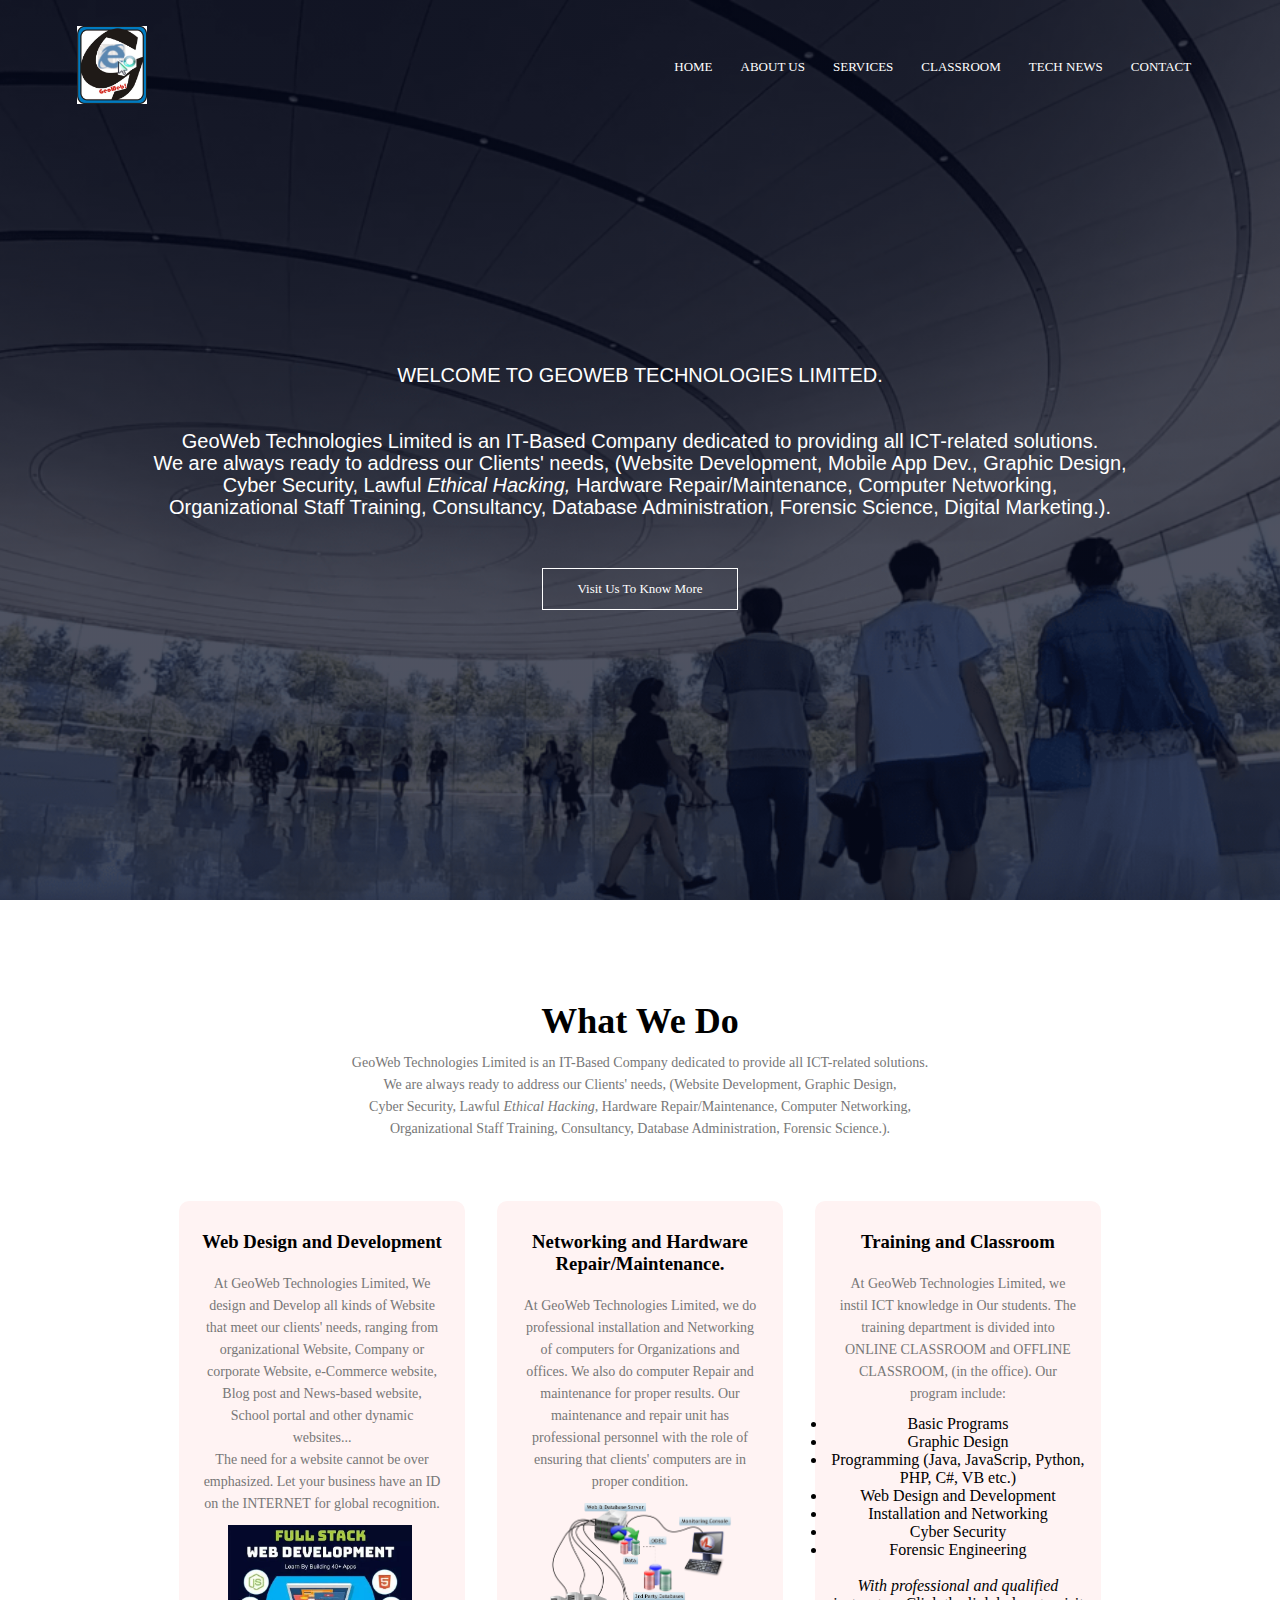
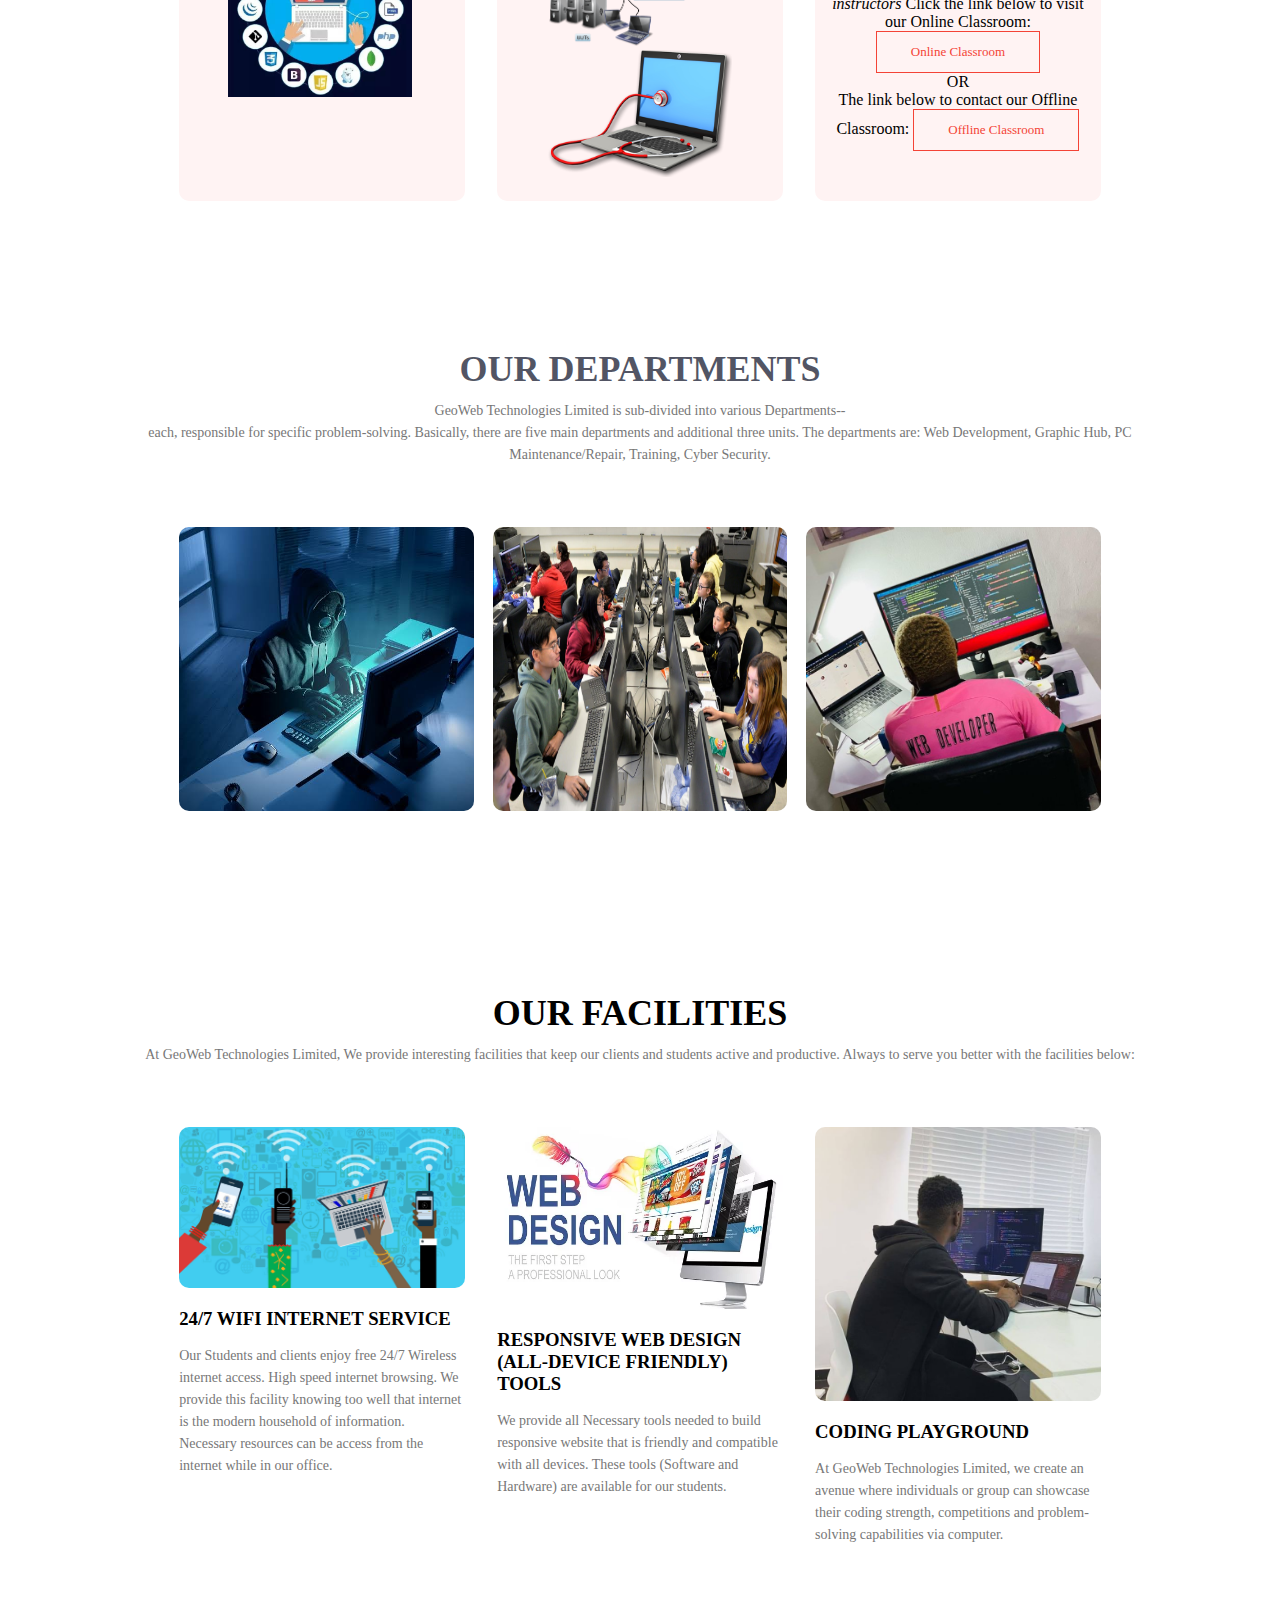
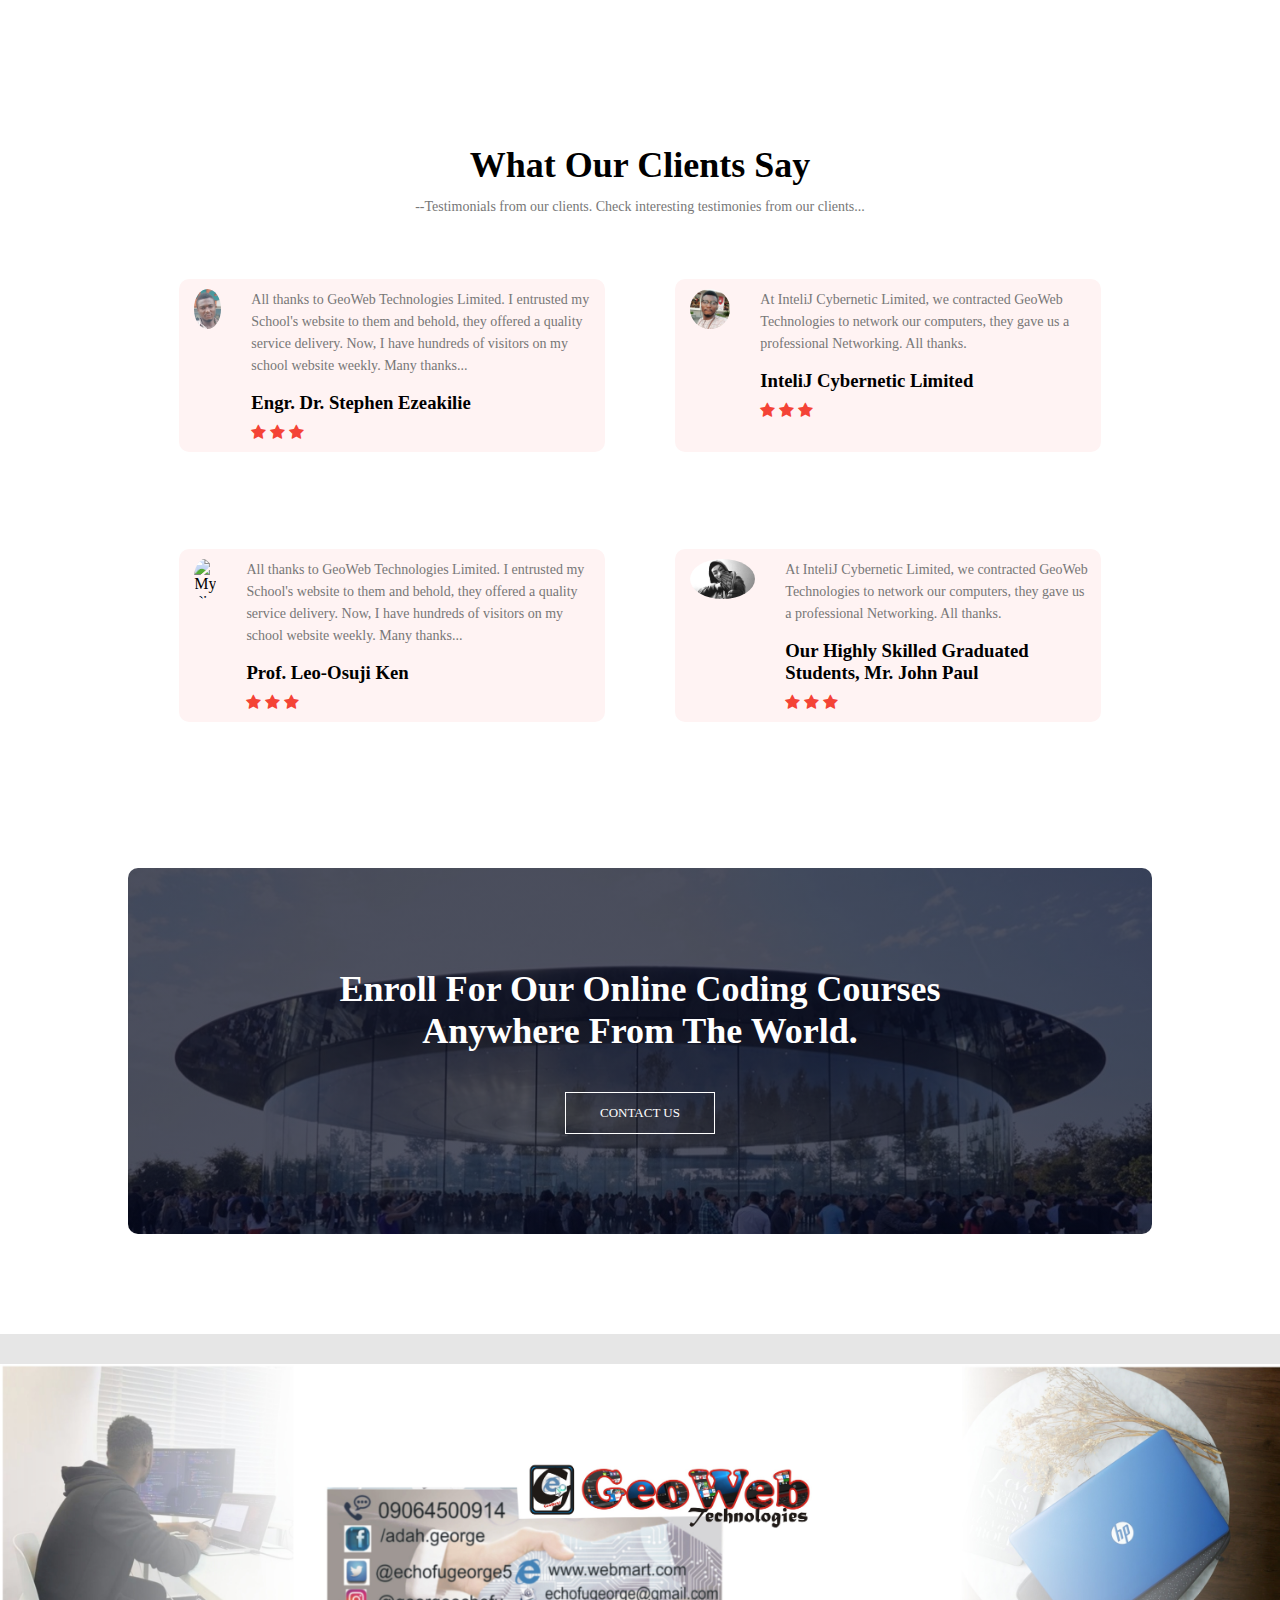
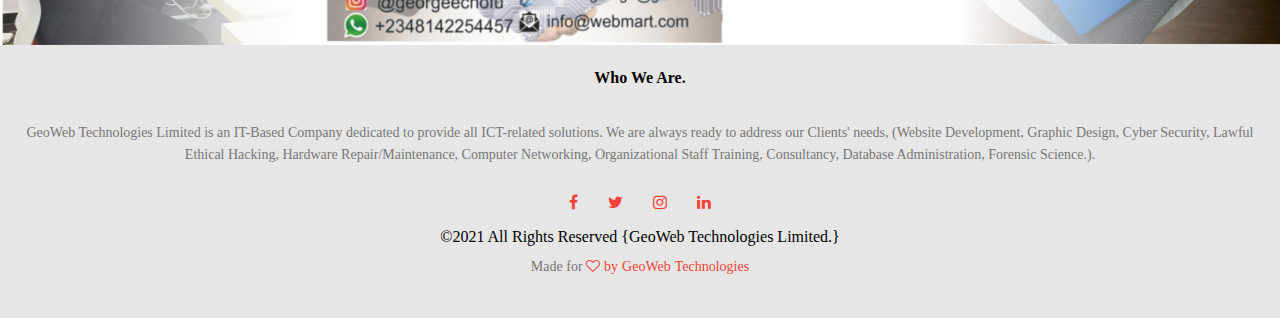
==== commit a4746a48: "Update index.html" ====
--- a/index.html
+++ b/index.html
@@ -37,9 +37,9 @@
             </br>
             <!--<h1>GeoWeb Technologies Limited</h1>-->
             <p>
-                <strong> WELCOME TO GEOWEB TECHNOLOGIES LIMITED. </strong> <br>
+                <strong> WELCOME TO GEOWEB TECHNOLOGIES LIMITED. </strong> </br> </br> </br>
                 GeoWeb Technologies Limited is an IT-Based Company dedicated to
-                provide all ICT-related solutions. <br> We are always ready to address our
+                providing all ICT-related solutions. <br> We are always ready to address our
                 Clients' needs, (Website Development, Mobile App Dev., Graphic Design, <br> Cyber Security,
                 Lawful <em> Ethical Hacking,</em> Hardware Repair/Maintenance,
                 Computer Networking, <br> Organizational Staff Training, Consultancy,
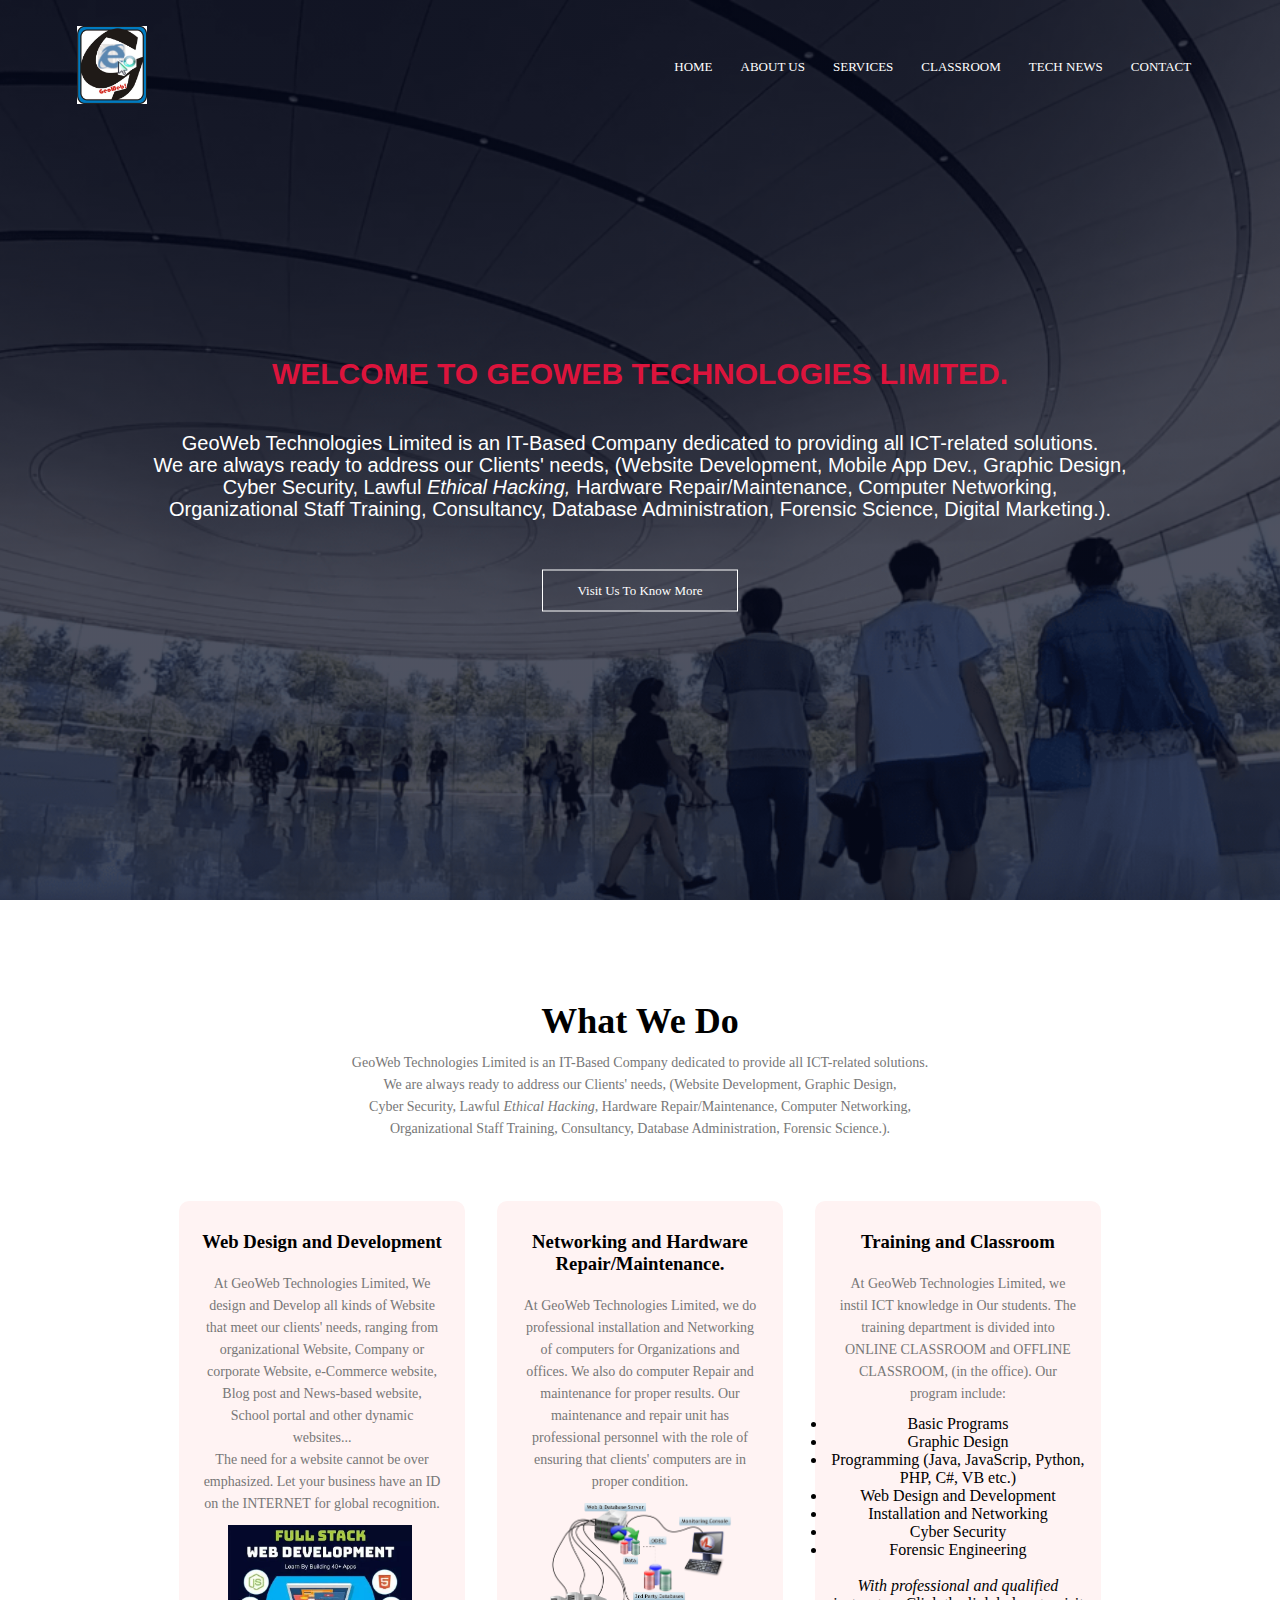
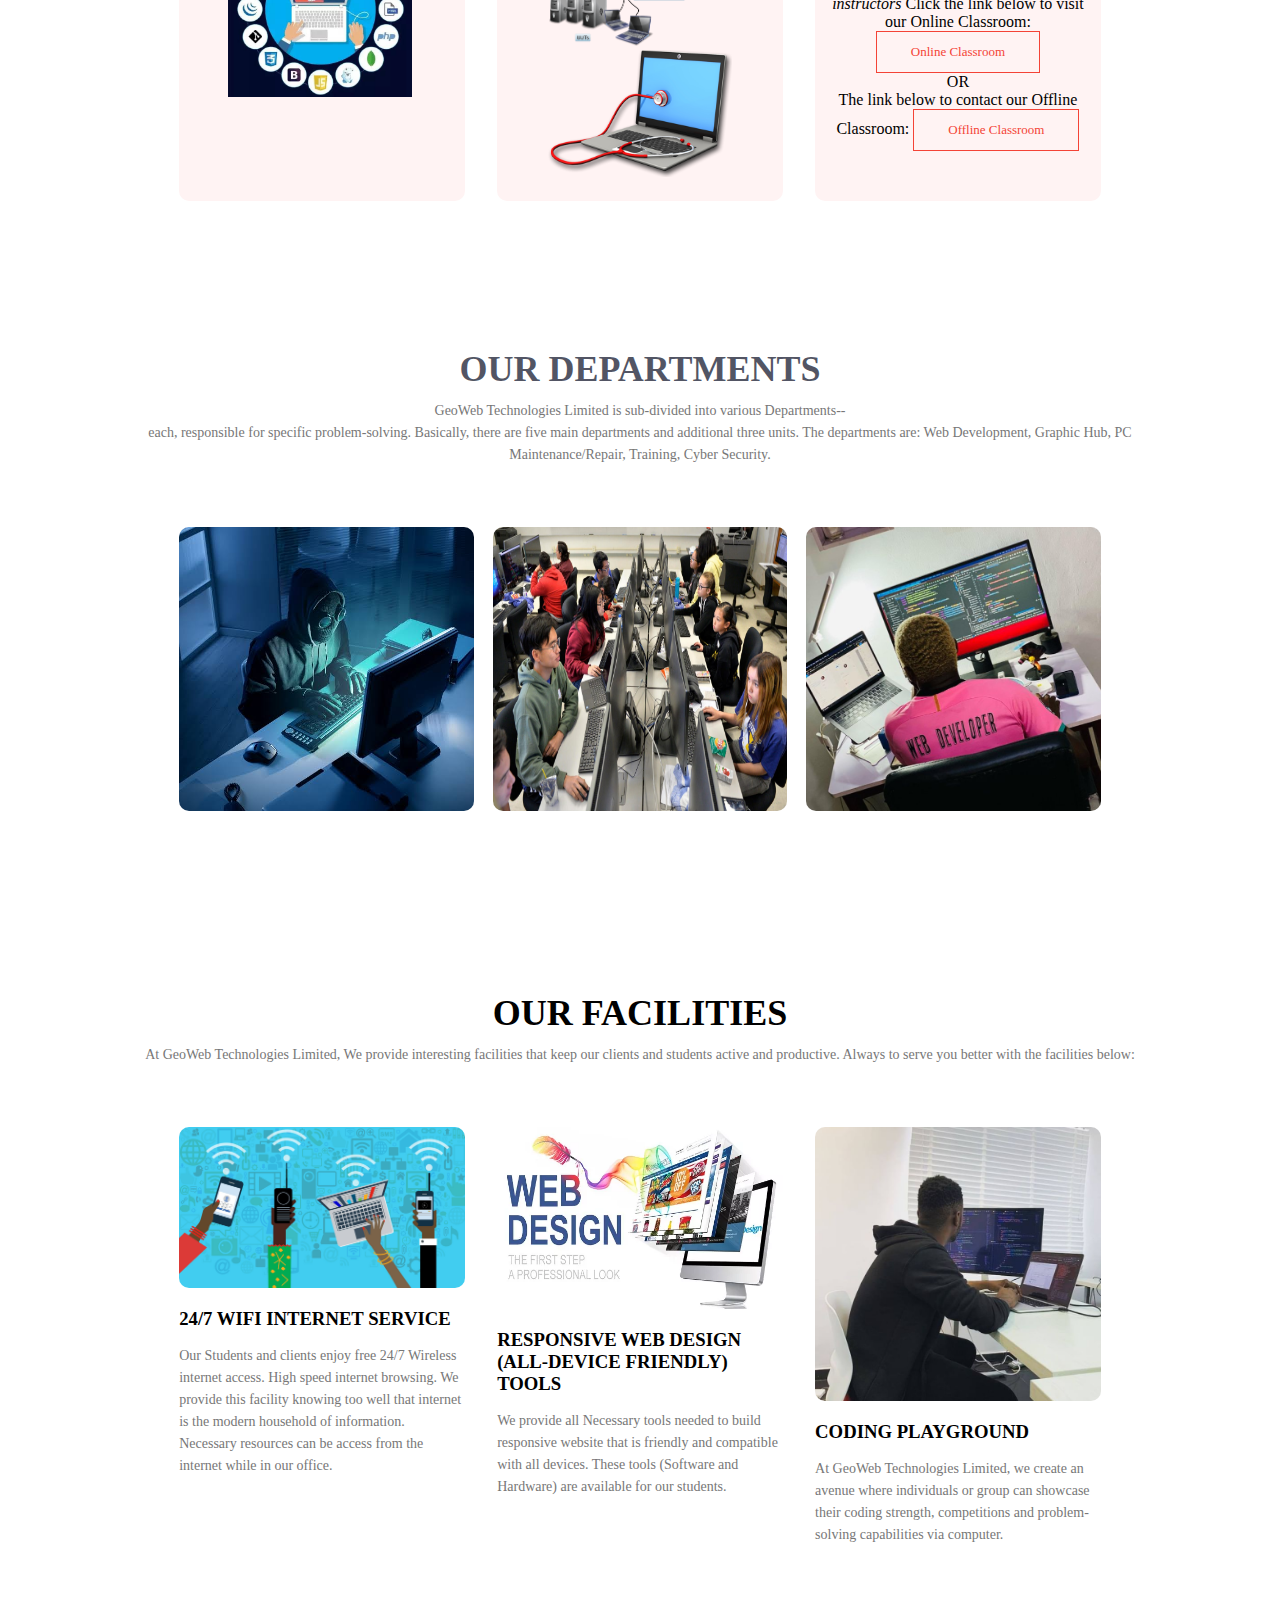
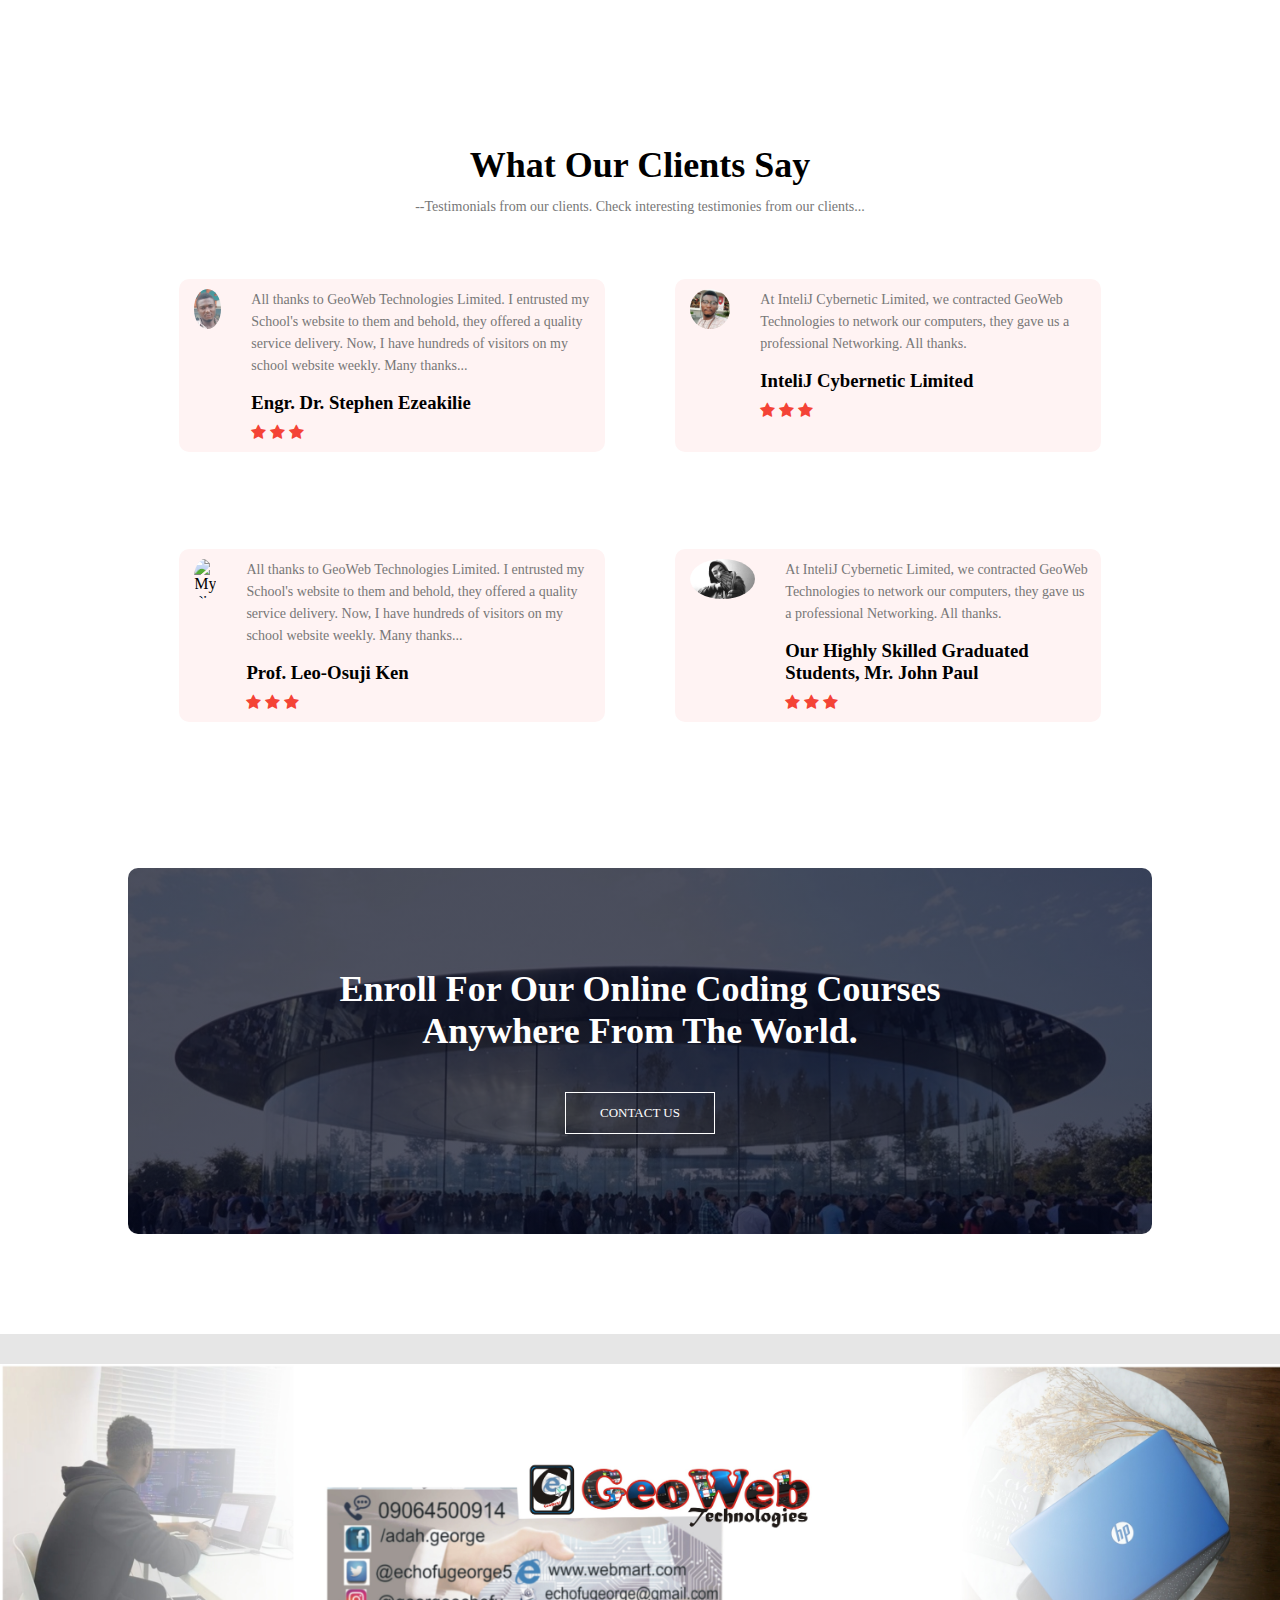
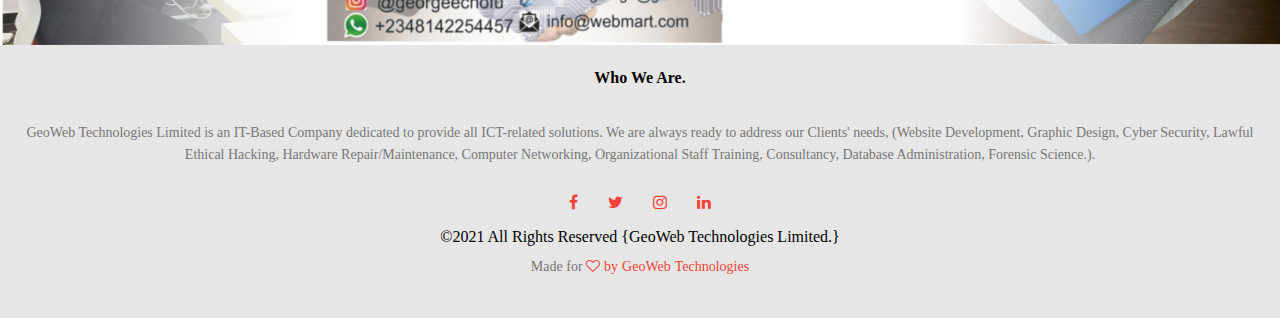
==== commit c424f867: "Update index.html" ====
--- a/index.html
+++ b/index.html
@@ -37,7 +37,7 @@
             </br>
             <!--<h1>GeoWeb Technologies Limited</h1>-->
             <p>
-                <strong> WELCOME TO GEOWEB TECHNOLOGIES LIMITED. </strong> </br> </br> </br>
+                <strong style="font-size: 30px; color: crimson; font-weight: 600;"> WELCOME TO GEOWEB TECHNOLOGIES LIMITED. </strong> </br> </br> </br>
                 GeoWeb Technologies Limited is an IT-Based Company dedicated to
                 providing all ICT-related solutions. <br> We are always ready to address our
                 Clients' needs, (Website Development, Mobile App Dev., Graphic Design, <br> Cyber Security,
